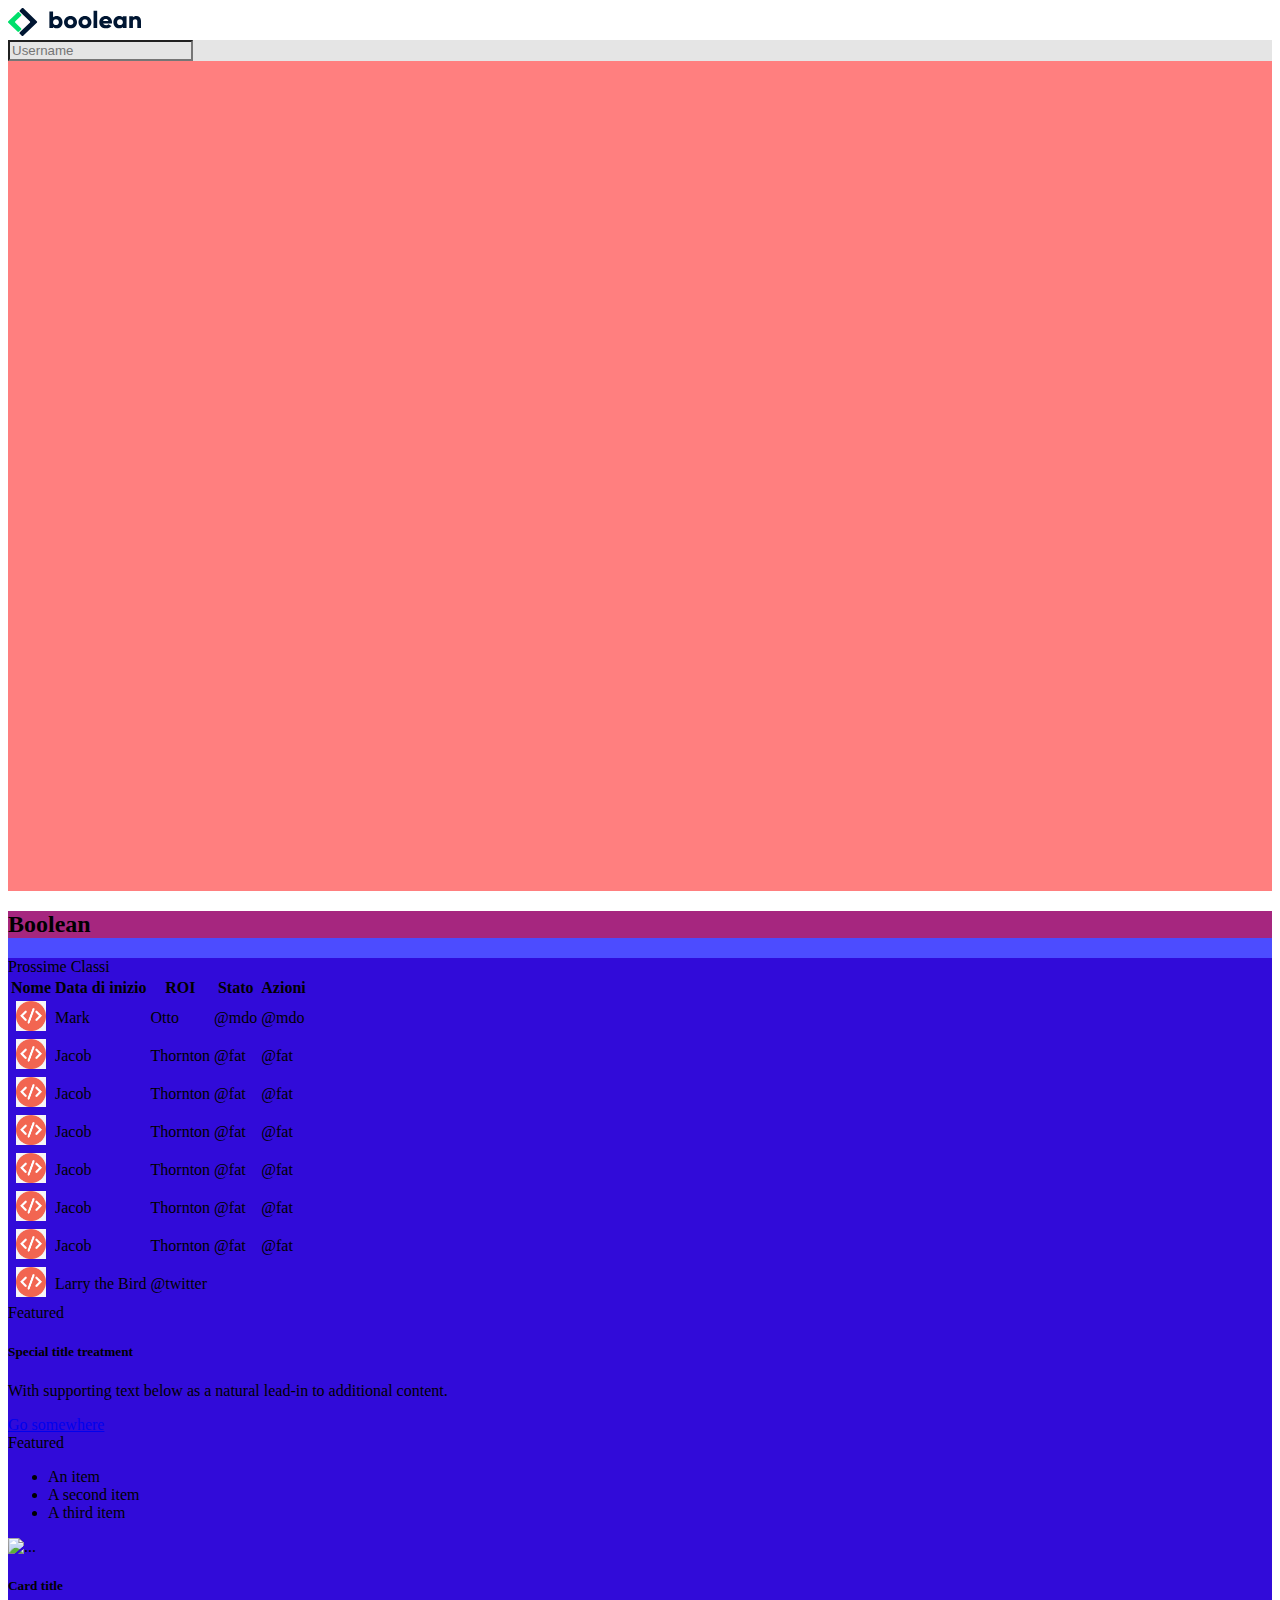
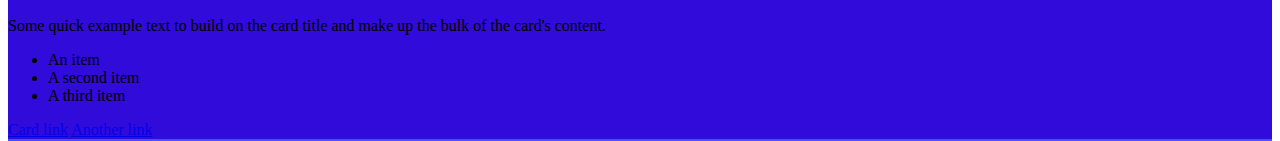
==== index.html @ da04d8c3 "fix card" ====
<!DOCTYPE html>
<html lang="it">

<head>
    <meta charset="UTF-8">
    <meta name="viewport" content="width=device-width, initial-scale=1.0">

    <!-- Bootstrap -->
    <link href="https://cdn.jsdelivr.net/npm/bootstrap@5.3.2/dist/css/bootstrap.min.css" rel="stylesheet"
        integrity="sha384-T3c6CoIi6uLrA9TneNEoa7RxnatzjcDSCmG1MXxSR1GAsXEV/Dwwykc2MPK8M2HN" crossorigin="anonymous">

    <!-- my Style  -->
    <link rel="stylesheet" href="css/style.css">

    <!-- fontAwesome link -->
    <link rel="stylesheet" href="https://cdnjs.cloudflare.com/ajax/libs/font-awesome/6.5.1/css/all.min.css"
        integrity="sha512-DTOQO9RWCH3ppGqcWaEA1BIZOC6xxalwEsw9c2QQeAIftl+Vegovlnee1c9QX4TctnWMn13TZye+giMm8e2LwA=="
        crossorigin="anonymous" referrerpolicy="no-referrer" />

    <title>Bootsrap Dashboard</title>
</head>

<body>
    <header>

        <!-- controllare il backgroung color della Search bar e il responsive -->
        <div class="container-fluid">
            <div class="row py-3 align-items-center justify-content-between  ">
                <div class="col-2">
                    <img src="img/logo.svg" alt="Logo Boolean">
                </div>
                <div class="col-8">
                    <div class="input-group  border rounded-2 my-bg-grey">
                        <span class="input-group-text border-0 my-bg-grey" id="basic-addon1"><i
                                class="fa-solid fa-magnifying-glass"></i></span>
                        <input type="text" class="form-control border-0 my-bg-grey" placeholder="Username"
                            aria-label="Username" aria-describedby="basic-addon1">

                    </div>
                </div>
                <div class="col-2 d-flex justify-content-end gap-4">
                    <i class="fa-solid fa-list-ul"></i>
                    <i class="fa-solid fa-circle-question"></i>
                    <i class="fa-solid fa-ellipsis-vertical"></i>
                    <i class="fa-solid fa-bell text-warning"></i>
                </div>
            </div>
        </div>

    </header>

    <main>
        <!-- Side-bar -->
        <div class="container-fluid ms-height-wh">
            <div class="row ms-height-100 ">
                <div class="col-auto ms-test d-flex flex-column justify-content-between ms-height-100  ">
                    <div class="row  ">
                        <div class="col-10">
                            <i class="fa-solid fa-house"></i>
                        </div>
                        <div class="col-10">
                            <i class="fa-solid fa-chart-simple"></i>

                        </div>

                        <div class="col-10">
                            <i class="fa-solid fa-signal"></i>

                        </div>
                    </div>
                    <div class="row align-items-end">

                        <div class="col-10">
                            <i class="fa-solid fa-gear"></i>
                        </div>

                    </div>
                </div>
                <!-- Fine Side bar -->

                <!-- inizio Main Blocco principale -->

                <!-- Parte superiore Blu -->

                <div class="col ms-test-2 ms-height-100 overflow-y-auto">
                    <div class="row ">
                        <div class="col-12 ms-test ">
                            <div class="row">
                                <div class="col-4">
                                    <h2>Boolean</h2>

                                </div>
                                <div class="col-4">

                                </div>
                                <div class="col-4">

                                </div>
                            </div>
                        </div>
                    </div>


                    <!--  -->
                    <div class="row ms-test">
                        <!-- col-12 cambio nei media query -->
                        <div class="col-12 col-md-8 ms-test-2 ">
                            <div class="row">
                                <div class="col-12">
                                    <div class="card">
                                        <div class="card-header p-3 text-uppercase fw-bold ">
                                            Prossime Classi
                                        </div>
                                        <div class="card-body p-3">
                                            <table class="table">
                                                <thead>
                                                    <tr>
                                                        <th scope="col">Nome</th>
                                                        <th scope="col">Data di inizio</th>
                                                        <th scope="col">ROI</th>
                                                        <th scope="col">Stato</th>
                                                        <th scope="col">Azioni</th>
                                                    </tr>
                                                </thead>
                                                <tbody>
                                                    <tr>
                                                        <th scope="row"><img class="my-img" src="img/class-avatar.jpg"
                                                                alt=""></th>
                                                        <td>Mark</td>
                                                        <td>Otto</td>
                                                        <td>@mdo</td>
                                                        <td>@mdo</td>
                                                    </tr>
                                                    <tr>
                                                        <th scope="row"><img class="my-img" src="img/class-avatar.jpg"
                                                                alt=""></th>
                                                        <td>Jacob</td>
                                                        <td>Thornton</td>
                                                        <td>@fat</td>
                                                        <td>@fat</td>
                                                    </tr>
                                                    <tr>
                                                        <th scope="row"><img class="my-img" src="img/class-avatar.jpg"
                                                                alt=""></th>
                                                        <td>Jacob</td>
                                                        <td>Thornton</td>
                                                        <td>@fat</td>
                                                        <td>@fat</td>
                                                    </tr>
                                                    <tr>
                                                        <th scope="row"><img class="my-img" src="img/class-avatar.jpg"
                                                                alt=""></th>
                                                        <td>Jacob</td>
                                                        <td>Thornton</td>
                                                        <td>@fat</td>
                                                        <td>@fat</td>
                                                    </tr>
                                                    <tr>
                                                        <th scope="row"><img class="my-img" src="img/class-avatar.jpg"
                                                                alt=""></th>
                                                        <td>Jacob</td>
                                                        <td>Thornton</td>
                                                        <td>@fat</td>
                                                        <td>@fat</td>
                                                    </tr>
                                                    <tr>
                                                        <th scope="row"><img class="my-img" src="img/class-avatar.jpg"
                                                                alt=""></th>
                                                        <td>Jacob</td>
                                                        <td>Thornton</td>
                                                        <td>@fat</td>
                                                        <td>@fat</td>
                                                    </tr>
                                                    <tr>
                                                        <th scope="row"><img class="my-img" src="img/class-avatar.jpg"
                                                                alt=""></th>
                                                        <td>Jacob</td>
                                                        <td>Thornton</td>
                                                        <td>@fat</td>
                                                        <td>@fat</td>
                                                    </tr>
                                                    <tr>
                                                        <th scope="row"><img class="my-img" src="img/class-avatar.jpg"
                                                                alt=""></th>
                                                        <td>Larry the Bird</td>
                                                        <td>@twitter</td>
                                                    </tr>
                                                </tbody>
                                            </table>
                                        </div>
                                    </div>

                                </div>

                            </div>

                            <div class="row">
                                <div class="col-12">
                                    <div class="card">
                                        <div class="card-header">
                                            Featured
                                        </div>
                                        <div class="card-body">
                                            <h5 class="card-title">Special title treatment</h5>
                                            <p class="card-text">With supporting text below as a natural lead-in to
                                                additional content.</p>
                                            <a href="#" class="btn btn-primary">Go somewhere</a>
                                        </div>
                                    </div>
                                </div>
                            </div>



                        </div>
                        <div class="col-12 col-md-4 ms-test-2">
                            <div class="row">
                                <div class="col-12">
                                    <div class="card">
                                        <div class="card-header">
                                            Featured
                                        </div>
                                        <ul class="list-group list-group-flush">
                                            <li class="list-group-item">An item</li>
                                            <li class="list-group-item">A second item</li>
                                            <li class="list-group-item">A third item</li>
                                        </ul>
                                    </div>
                                </div>
                            </div>
                            <div class="row">
                                <div class="col-12">
                                    <div class="card">
                                        <img src="..." class="card-img-top" alt="...">
                                        <div class="card-body">
                                            <h5 class="card-title">Card title</h5>
                                            <p class="card-text">Some quick example text to build on the card title and
                                                make up the bulk of the card's content.</p>
                                        </div>
                                        <ul class="list-group list-group-flush">
                                            <li class="list-group-item">An item</li>
                                            <li class="list-group-item">A second item</li>
                                            <li class="list-group-item">A third item</li>
                                        </ul>
                                        <div class="card-body">
                                            <a href="#" class="card-link">Card link</a>
                                            <a href="#" class="card-link">Another link</a>
                                        </div>
                                    </div>
                                </div>
                            </div>
                        </div>


                    </div>

                </div>
            </div>
        </div>
    </main>









    <link href="https://cdn.jsdelivr.net/npm/bootstrap@5.3.2/dist/css/bootstrap.min.css" rel="stylesheet"
        integrity="sha384-T3c6CoIi6uLrA9TneNEoa7RxnatzjcDSCmG1MXxSR1GAsXEV/Dwwykc2MPK8M2HN" crossorigin="anonymous">
</body>

</html>
---- css/style.css ----
.my-bg-grey{
    background-color: #E5E5E5;
}

.ms-test{
    background-color: rgba(255, 0, 0, 0.5);
}

.ms-test-2{
    background-color: rgba(0, 0, 255, 0.7);
}

.ms-height{
    height: 100px;
}

.ms-width{
    width: 188px;
}

.ms-height-wh{
    height:calc(100vh - 70px ) ;
}

.ms-height-100{
    height: 100%;
}

.my-img{
    width: 30px;
}
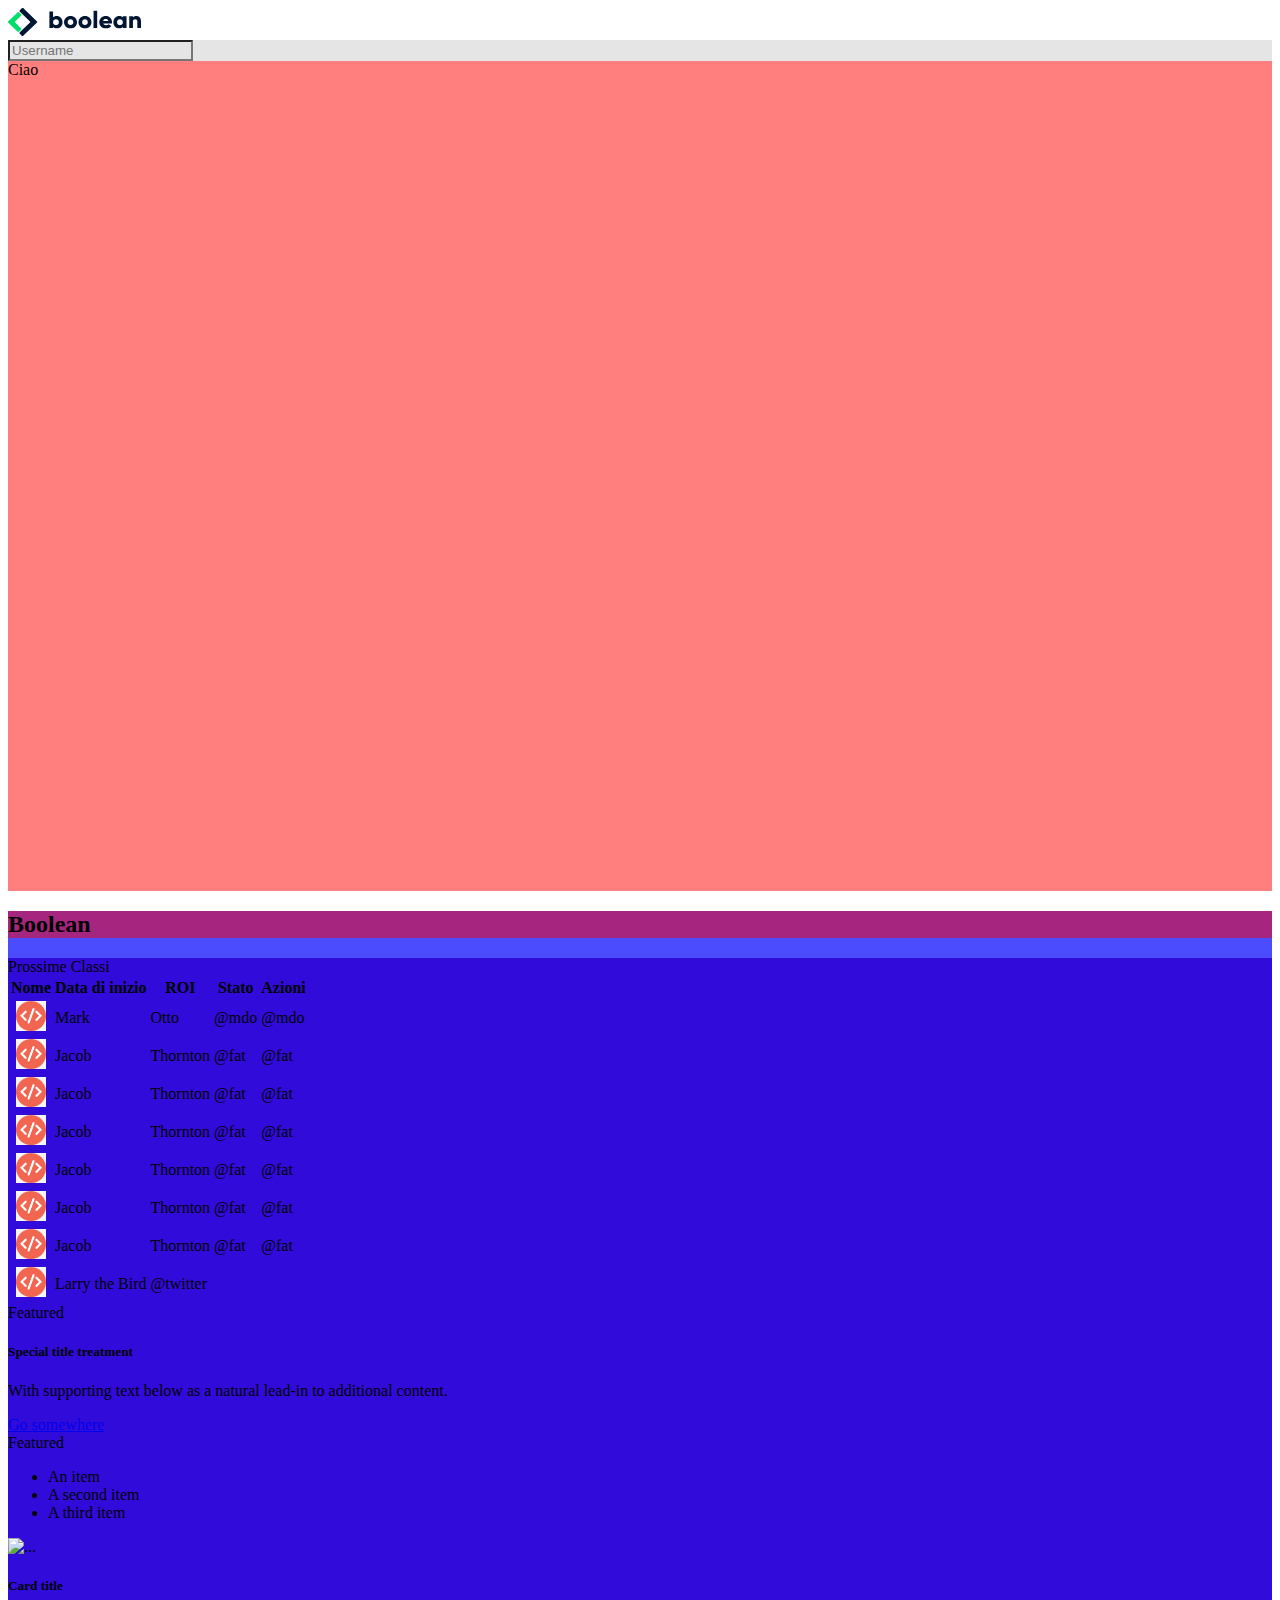
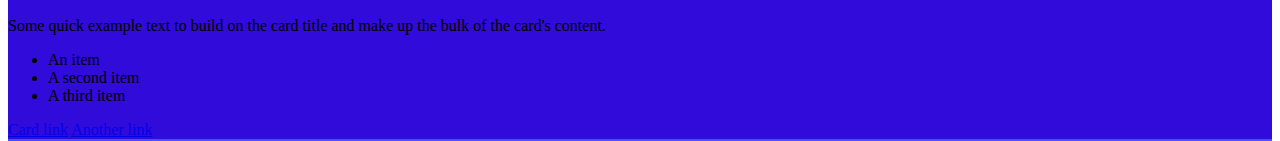
==== commit 4d3c2832: "nuova prova" ====
--- a/index.html
+++ b/index.html
@@ -55,22 +55,23 @@
             <div class="row ms-height-100 ">
                 <div class="col-auto ms-test d-flex flex-column justify-content-between ms-height-100  ">
                     <div class="row  ">
-                        <div class="col-10">
+                        <div class="col-12">
                             <i class="fa-solid fa-house"></i>
-                        </div>
-                        <div class="col-10">
+                            <span>Ciao</span>
+                        </div>
+                        <div class="col-12">
                             <i class="fa-solid fa-chart-simple"></i>
 
                         </div>
 
-                        <div class="col-10">
+                        <div class="col-12">
                             <i class="fa-solid fa-signal"></i>
 
                         </div>
                     </div>
                     <div class="row align-items-end">
 
-                        <div class="col-10">
+                        <div class="col-12">
                             <i class="fa-solid fa-gear"></i>
                         </div>
 
@@ -111,7 +112,7 @@
                                         <div class="card-header p-3 text-uppercase fw-bold ">
                                             Prossime Classi
                                         </div>
-                                        <div class="card-body p-3">
+                                        <div class="card-body p-3 overflow-x-auto ">
                                             <table class="table">
                                                 <thead>
                                                     <tr>
--- a/css/style.css
+++ b/css/style.css
@@ -28,4 +28,17 @@
 
 .my-img{
     width: 30px;
+}
+
+/* Restyling */
+
+.side-bar{
+    width: 250px;
+}
+.main-content{
+    width: calc(100vw - 250px);
+}
+
+@media  screen and(min-width:992px) {
+    
 }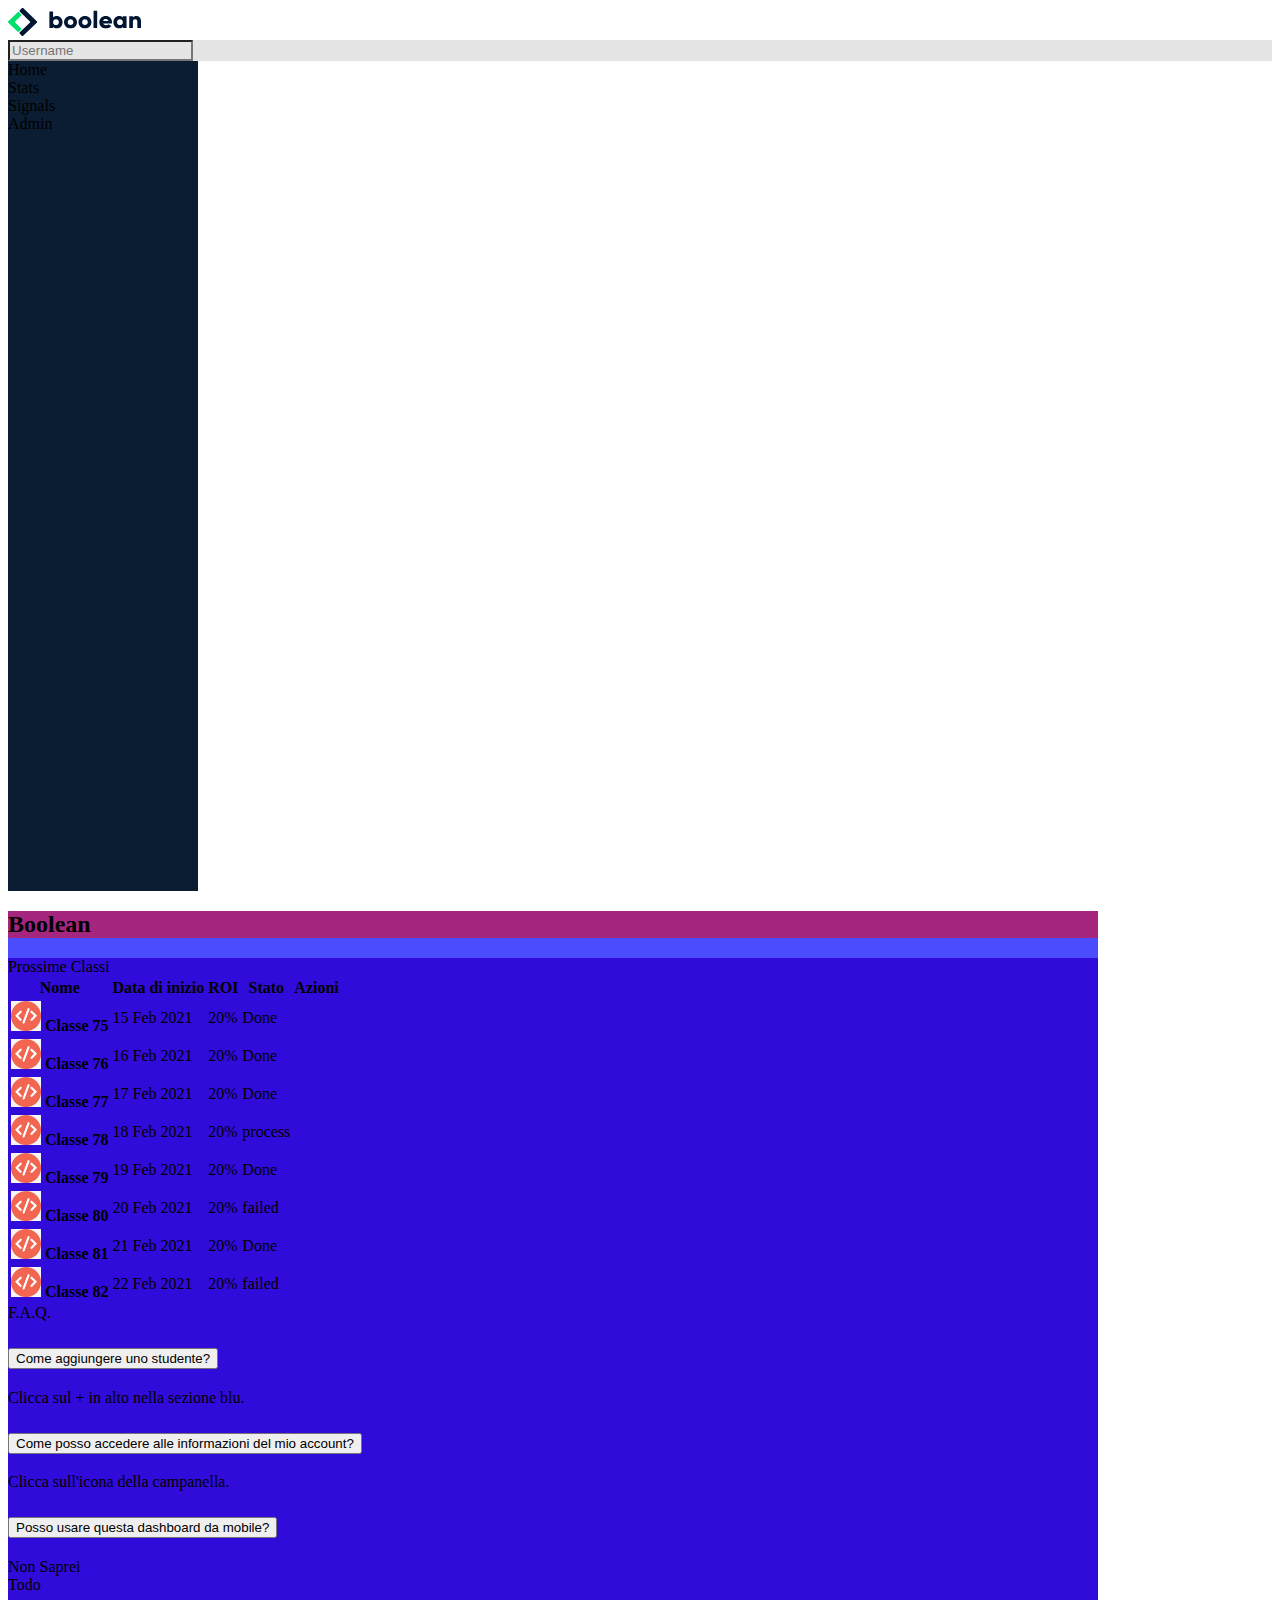
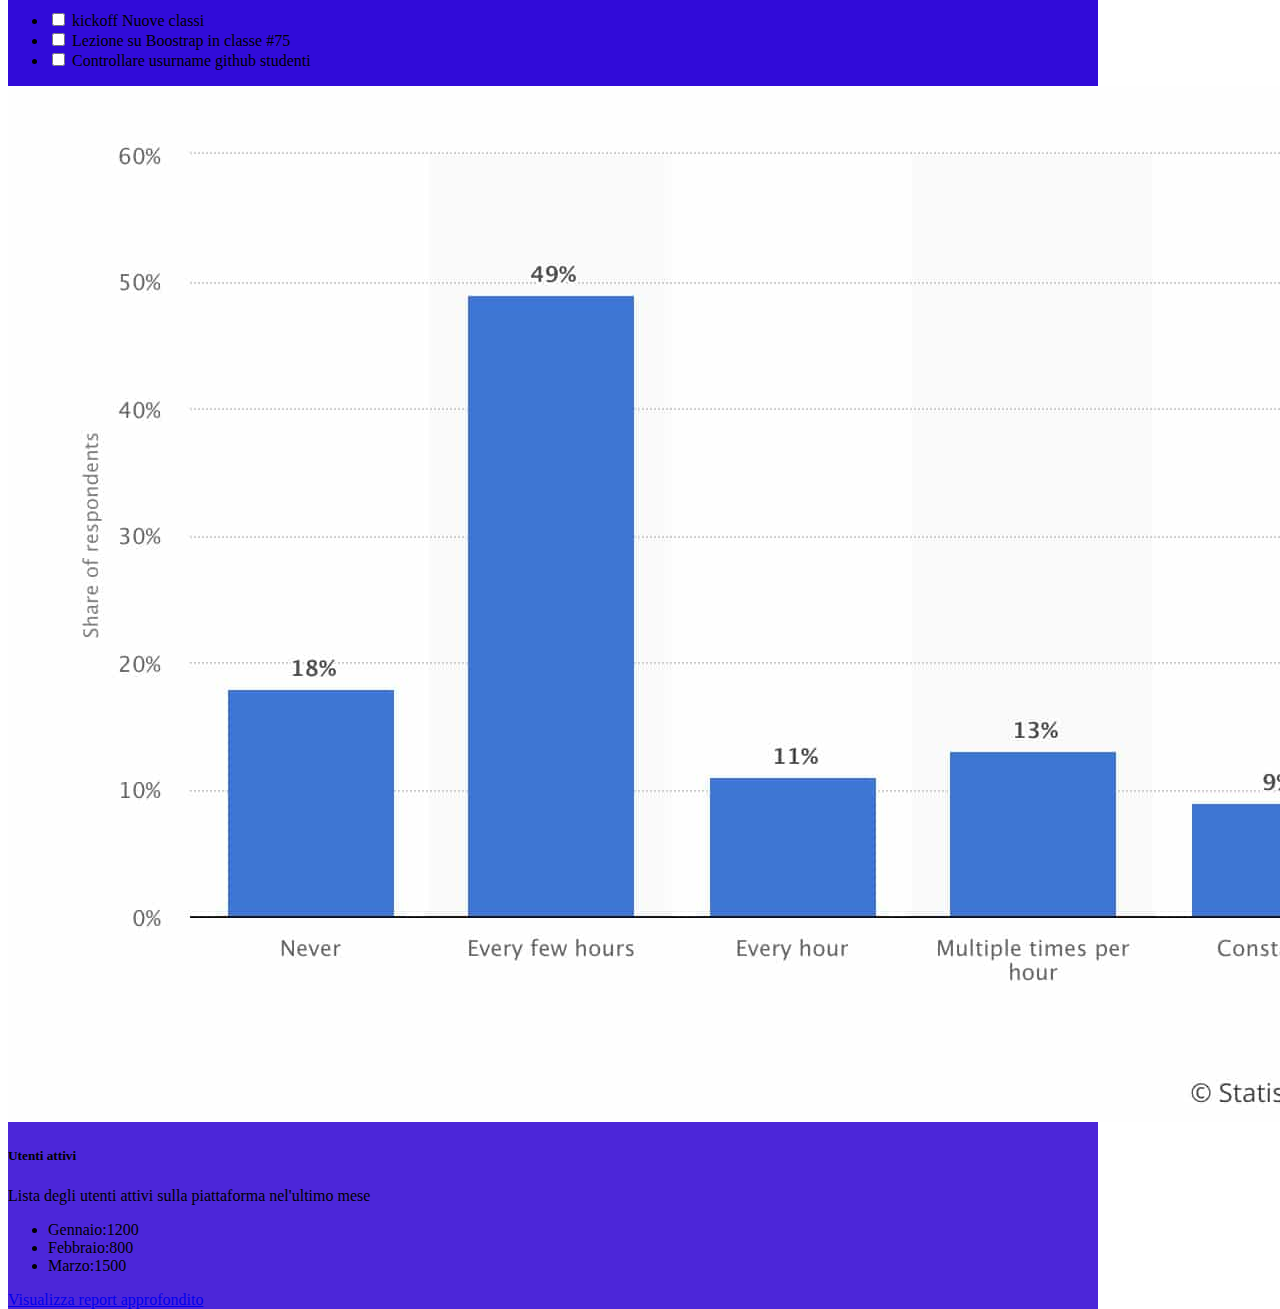
==== commit daf4cb0f: "Castomizzazione card completata" ====
--- a/index.html
+++ b/index.html
@@ -17,7 +17,7 @@
         integrity="sha512-DTOQO9RWCH3ppGqcWaEA1BIZOC6xxalwEsw9c2QQeAIftl+Vegovlnee1c9QX4TctnWMn13TZye+giMm8e2LwA=="
         crossorigin="anonymous" referrerpolicy="no-referrer" />
 
-    <title>Bootsrap Dashboard</title>
+    <title>Tryout</title>
 </head>
 
 <body>
@@ -51,21 +51,24 @@
 
     <main>
         <!-- Side-bar -->
-        <div class="container-fluid ms-height-wh">
-            <div class="row ms-height-100 ">
-                <div class="col-auto ms-test d-flex flex-column justify-content-between ms-height-100  ">
+        <div class="container-fluid m-0 p-0  ms-height-wh">
+            <div class="d-flex  ms-height-100 ">
+                <div
+                    class="side-bar my-side-color d-flex flex-column justify-content-between ms-height-100 p-4 text-white  ">
                     <div class="row  ">
-                        <div class="col-12">
+                        <div class="col-12 py-2">
                             <i class="fa-solid fa-house"></i>
-                            <span>Ciao</span>
-                        </div>
-                        <div class="col-12">
+                            <span>Home</span>
+                        </div>
+                        <div class="col-12 py-2">
                             <i class="fa-solid fa-chart-simple"></i>
-
-                        </div>
-
-                        <div class="col-12">
+                            <span>Stats</span>
+
+                        </div>
+
+                        <div class="col-12 py-2">
                             <i class="fa-solid fa-signal"></i>
+                            <span>Signals</span>
 
                         </div>
                     </div>
@@ -73,6 +76,8 @@
 
                         <div class="col-12">
                             <i class="fa-solid fa-gear"></i>
+                            <span>Admin</span>
+
                         </div>
 
                     </div>
@@ -83,175 +88,252 @@
 
                 <!-- Parte superiore Blu -->
 
-                <div class="col ms-test-2 ms-height-100 overflow-y-auto">
-                    <div class="row ">
-                        <div class="col-12 ms-test ">
-                            <div class="row">
-                                <div class="col-4">
-                                    <h2>Boolean</h2>
-
-                                </div>
-                                <div class="col-4">
-
-                                </div>
-                                <div class="col-4">
-
+                <div class="main-content  ms-test-2 ms-height-100 overflow-y-auto">
+                    <div class="container-fluid">
+                        <div class="row text-white ">
+                            <div class="col-12 ms-test ">
+                                <div class="row">
+                                    <div class="col-4">
+                                        <h2>Boolean</h2>
+
+                                    </div>
+                                    <div class="col-4">
+
+                                    </div>
+                                    <div class="col-4">
+
+                                    </div>
                                 </div>
                             </div>
                         </div>
-                    </div>
-
-
-                    <!--  -->
-                    <div class="row ms-test">
-                        <!-- col-12 cambio nei media query -->
-                        <div class="col-12 col-md-8 ms-test-2 ">
-                            <div class="row">
-                                <div class="col-12">
-                                    <div class="card">
-                                        <div class="card-header p-3 text-uppercase fw-bold ">
-                                            Prossime Classi
+
+
+                        <!--  -->
+                        <div class="row ms-test">
+                            <!-- col-12 cambio nei media query -->
+                            <div class="col-12 col-md-8 ms-test-2 ">
+                                <div class="row">
+                                    <div class="col-12">
+                                        <div class="card">
+                                            <div class="card-header p-3 text-uppercase fw-bold fs-4 ">
+                                                Prossime Classi
+                                            </div>
+                                            <div class="card-body p-3 overflow-x-auto ">
+                                                <table class="table">
+                                                    <thead>
+                                                        <tr>
+                                                            <th scope="col">Nome</th>
+                                                            <th scope="col">Data di inizio</th>
+                                                            <th scope="col">ROI</th>
+                                                            <th scope="col">Stato</th>
+                                                            <th scope="col">Azioni</th>
+                                                        </tr>
+                                                    </thead>
+                                                    <tbody>
+                                                        <tr>
+                                                            <th scope="row"><img class="my-img"
+                                                                    src="img/class-avatar.jpg" alt=""> <span class="fw-normal">Classe
+                                                                    75</span>
+                                                            </th>
+                                                            <td>15 Feb 2021</td>
+                                                            <td>20%</td>
+                                                            <td><span
+                                                                    class="badge rounded-pill text-bg-success">Done</span>
+                                                            </td>
+                                                            <td></td>
+                                                        </tr>
+                                                        <tr>
+                                                            <th scope="row"><img class="my-img"
+                                                                    src="img/class-avatar.jpg" alt=""> 
+                                                                <span class="fw-normal">Classe 76</span>
+                                                            </th>
+                                                            <td>16 Feb 2021</td>
+                                                            <td>20%</td>
+                                                            <td><span
+                                                                    class="badge rounded-pill text-bg-success">Done</span>
+                                                            </td>
+                                                            <td></td>
+                                                        </tr>
+                                                        <tr>
+                                                            <th scope="row"><img class="my-img"
+                                                                    src="img/class-avatar.jpg" alt=""> <span class="fw-normal">Classe
+                                                                    77</span>
+                                                            </th>
+                                                            <td>17 Feb 2021</td>
+                                                            <td>20%</td>
+                                                            <td><span
+                                                                class="badge rounded-pill text-bg-success">Done</span>
+                                                            </td>
+                                                            <td></td>
+                                                        </tr>
+                                                        <tr>
+                                                            <th scope="row"><img class="my-img"
+                                                                    src="img/class-avatar.jpg" alt=""> <span class="fw-normal">Classe 78</span>
+                                                                </th>
+                                                                <td>18 Feb 2021</td>
+                                                                <td>20%</td>
+                                                                <td><span
+                                                                    class="badge rounded-pill text-bg-warning text-white">process</span>
+                                                                </td>
+                                                                <td></td>
+                                                        </tr>
+                                                        <tr>
+                                                            <th scope="row"><img class="my-img"
+                                                                    src="img/class-avatar.jpg" alt=""> <span class="fw-normal">Classe 79</span>
+                                                                </th>
+                                                                <td>19 Feb 2021</td>
+                                                                <td>20%</td>
+                                                                <td><span
+                                                                    class="badge rounded-pill text-bg-success">Done</span>
+                                                                </td>
+                                                                <td></td>
+                                                        </tr>
+                                                        <tr>
+                                                            <th scope="row"><img class="my-img"
+                                                                    src="img/class-avatar.jpg" alt=""> <span class="fw-normal">Classe 80</span>
+                                                                </th>
+                                                                <td>20 Feb 2021</td>
+                                                                <td>20%</td>
+                                                                <td><span
+                                                                    class="badge rounded-pill text-bg-danger">failed</span>
+                                                                </td>
+                                                                <td></td>
+                                                        </tr>
+                                                        <tr>
+                                                            <th scope="row"><img class="my-img"
+                                                                    src="img/class-avatar.jpg" alt=""> <span class="fw-normal">Classe 81</span>
+                                                                </th>
+                                                                <td>21 Feb 2021</td>
+                                                                <td>20%</td>
+                                                                <td><span
+                                                                    class="badge rounded-pill text-bg-success">Done</span>
+                                                                </td>
+                                                                <td></td>
+                                                        </tr>
+                                                        <tr>
+                                                            <th scope="row"><img class="my-img"
+                                                                    src="img/class-avatar.jpg" alt=""> <span class="fw-normal">Classe 82</span>
+                                                                </th>
+                                                                <td>22 Feb 2021</td>
+                                                                <td>20%</td>
+                                                                <td><span
+                                                                    class="badge rounded-pill text-bg-danger">failed</span>
+                                                                </td>
+                                                                <td></td>
+                                                        </tr>
+                                                    </tbody>
+                                                </table>
+                                            </div>
                                         </div>
-                                        <div class="card-body p-3 overflow-x-auto ">
-                                            <table class="table">
-                                                <thead>
-                                                    <tr>
-                                                        <th scope="col">Nome</th>
-                                                        <th scope="col">Data di inizio</th>
-                                                        <th scope="col">ROI</th>
-                                                        <th scope="col">Stato</th>
-                                                        <th scope="col">Azioni</th>
-                                                    </tr>
-                                                </thead>
-                                                <tbody>
-                                                    <tr>
-                                                        <th scope="row"><img class="my-img" src="img/class-avatar.jpg"
-                                                                alt=""></th>
-                                                        <td>Mark</td>
-                                                        <td>Otto</td>
-                                                        <td>@mdo</td>
-                                                        <td>@mdo</td>
-                                                    </tr>
-                                                    <tr>
-                                                        <th scope="row"><img class="my-img" src="img/class-avatar.jpg"
-                                                                alt=""></th>
-                                                        <td>Jacob</td>
-                                                        <td>Thornton</td>
-                                                        <td>@fat</td>
-                                                        <td>@fat</td>
-                                                    </tr>
-                                                    <tr>
-                                                        <th scope="row"><img class="my-img" src="img/class-avatar.jpg"
-                                                                alt=""></th>
-                                                        <td>Jacob</td>
-                                                        <td>Thornton</td>
-                                                        <td>@fat</td>
-                                                        <td>@fat</td>
-                                                    </tr>
-                                                    <tr>
-                                                        <th scope="row"><img class="my-img" src="img/class-avatar.jpg"
-                                                                alt=""></th>
-                                                        <td>Jacob</td>
-                                                        <td>Thornton</td>
-                                                        <td>@fat</td>
-                                                        <td>@fat</td>
-                                                    </tr>
-                                                    <tr>
-                                                        <th scope="row"><img class="my-img" src="img/class-avatar.jpg"
-                                                                alt=""></th>
-                                                        <td>Jacob</td>
-                                                        <td>Thornton</td>
-                                                        <td>@fat</td>
-                                                        <td>@fat</td>
-                                                    </tr>
-                                                    <tr>
-                                                        <th scope="row"><img class="my-img" src="img/class-avatar.jpg"
-                                                                alt=""></th>
-                                                        <td>Jacob</td>
-                                                        <td>Thornton</td>
-                                                        <td>@fat</td>
-                                                        <td>@fat</td>
-                                                    </tr>
-                                                    <tr>
-                                                        <th scope="row"><img class="my-img" src="img/class-avatar.jpg"
-                                                                alt=""></th>
-                                                        <td>Jacob</td>
-                                                        <td>Thornton</td>
-                                                        <td>@fat</td>
-                                                        <td>@fat</td>
-                                                    </tr>
-                                                    <tr>
-                                                        <th scope="row"><img class="my-img" src="img/class-avatar.jpg"
-                                                                alt=""></th>
-                                                        <td>Larry the Bird</td>
-                                                        <td>@twitter</td>
-                                                    </tr>
-                                                </tbody>
-                                            </table>
+
+                                    </div>
+
+                                </div>
+
+                                <div class="row">
+                                    <div class="col-12">
+                                        <div class="card">
+                                            <div class="card-header p-3 text-uppercase fw-bold fs-4 ">
+                                                F.A.Q.
+                                            </div>
+                                            <div class="accordion accordion-flush" id="accordionFlushExample">
+                                                <div class="accordion-item">
+                                                  <h2 class="accordion-header">
+                                                    <button class="accordion-button collapsed" type="button" data-bs-toggle="collapse" data-bs-target="#flush-collapseOne" aria-expanded="false" aria-controls="flush-collapseOne">
+                                                      Come aggiungere uno studente?
+                                                    </button>
+                                                  </h2>
+                                                  <div id="flush-collapseOne" class="accordion-collapse collapse" data-bs-parent="#accordionFlushExample">
+                                                    <div class="accordion-body">Clicca sul + in alto nella sezione blu.
+                                                    </div>
+                                                  </div>
+                                                </div>
+                                                <div class="accordion-item">
+                                                  <h2 class="accordion-header">
+                                                    <button class="accordion-button collapsed" type="button" data-bs-toggle="collapse" data-bs-target="#flush-collapseTwo" aria-expanded="false" aria-controls="flush-collapseTwo">
+                                                      Come posso accedere alle informazioni del mio account?
+                                                    </button>
+                                                  </h2>
+                                                  <div id="flush-collapseTwo" class="accordion-collapse collapse" data-bs-parent="#accordionFlushExample">
+                                                    <div class="accordion-body">Clicca sull'icona della campanella.</div>
+                                                  </div>
+                                                </div>
+                                                <div class="accordion-item">
+                                                  <h2 class="accordion-header">
+                                                    <button class="accordion-button collapsed" type="button" data-bs-toggle="collapse" data-bs-target="#flush-collapseThree" aria-expanded="false" aria-controls="flush-collapseThree">
+                                                      Posso usare questa dashboard da mobile?
+                                                    </button>
+                                                  </h2>
+                                                  <div id="flush-collapseThree" class="accordion-collapse collapse" data-bs-parent="#accordionFlushExample">
+                                                    <div class="accordion-body">Non Saprei</div>
+                                                  </div>
+                                                </div>
+                                              </div>
                                         </div>
                                     </div>
-
-                                </div>
+                                </div>
+
+
 
                             </div>
-
-                            <div class="row">
-                                <div class="col-12">
-                                    <div class="card">
-                                        <div class="card-header">
-                                            Featured
+                            <div class="col-12 col-md-4 ms-test-2">
+                                <div class="row">
+                                    <div class="col-12">
+                                        <div class="card">
+                                            <div class="card-header  p-3 text-uppercase fw-bold fs-4 ">
+                                                Todo
+                                            </div>
+                                            <ul class="list-group  p-3 ">
+                                                <li class="list-group-item"><div class="form-check">
+                                                    <input class="form-check-input" type="checkbox" value="" id="flexCheckDefault">
+                                                    <label class="form-check-label" for="flexCheckDefault">
+                                                      kickoff Nuove classi
+                                                    </label>
+                                                  </div>
+                                                </li>
+                                                <li class="list-group-item"><div class="form-check">
+                                                    <input class="form-check-input" type="checkbox" value="" id="flexCheckDefault">
+                                                    <label class="form-check-label" for="flexCheckDefault">
+                                                      Lezione su Boostrap in classe #75
+                                                    </label>
+                                                  </div>
+                                                </li>
+                                                <li class="list-group-item"><div class="form-check">
+                                                    <input class="form-check-input" type="checkbox" value="" id="flexCheckDefault">
+                                                    <label class="form-check-label" for="flexCheckDefault">
+                                                      Controllare usurname github studenti
+                                                    </label>
+                                                  </div>
+                                                </li>
+                                            </ul>
                                         </div>
-                                        <div class="card-body">
-                                            <h5 class="card-title">Special title treatment</h5>
-                                            <p class="card-text">With supporting text below as a natural lead-in to
-                                                additional content.</p>
-                                            <a href="#" class="btn btn-primary">Go somewhere</a>
+                                    </div>
+                                </div>
+                                <div class="row">
+                                    <div class="col-12">
+                                        <div class="card">
+                                            <img src="img/stats.jpeg" class="card-img-top" alt="...">
+                                            <div class="card-body">
+                                                <h5 class="card-title">Utenti attivi</h5>
+                                                <p class="card-text">Lista degli utenti attivi sulla piattaforma nel'ultimo mese
+                                                   </p>
+                                            </div>
+                                            <ul class="list-group list-group-flush">
+                                                <li class="list-group-item">Gennaio:1200</li>
+                                                <li class="list-group-item">Febbraio:800</li>
+                                                <li class="list-group-item">Marzo:1500</li>
+                                            </ul>
+                                            <div class="card-body">
+                                                <a href="#" class="card-link">Visualizza report approfondito</a>
+                                                
+                                            </div>
                                         </div>
                                     </div>
                                 </div>
                             </div>
 
 
-
-                        </div>
-                        <div class="col-12 col-md-4 ms-test-2">
-                            <div class="row">
-                                <div class="col-12">
-                                    <div class="card">
-                                        <div class="card-header">
-                                            Featured
-                                        </div>
-                                        <ul class="list-group list-group-flush">
-                                            <li class="list-group-item">An item</li>
-                                            <li class="list-group-item">A second item</li>
-                                            <li class="list-group-item">A third item</li>
-                                        </ul>
-                                    </div>
-                                </div>
-                            </div>
-                            <div class="row">
-                                <div class="col-12">
-                                    <div class="card">
-                                        <img src="..." class="card-img-top" alt="...">
-                                        <div class="card-body">
-                                            <h5 class="card-title">Card title</h5>
-                                            <p class="card-text">Some quick example text to build on the card title and
-                                                make up the bulk of the card's content.</p>
-                                        </div>
-                                        <ul class="list-group list-group-flush">
-                                            <li class="list-group-item">An item</li>
-                                            <li class="list-group-item">A second item</li>
-                                            <li class="list-group-item">A third item</li>
-                                        </ul>
-                                        <div class="card-body">
-                                            <a href="#" class="card-link">Card link</a>
-                                            <a href="#" class="card-link">Another link</a>
-                                        </div>
-                                    </div>
-                                </div>
-                            </div>
-                        </div>
-
+                        </div>
 
                     </div>
 
@@ -266,10 +348,9 @@
 
 
 
-
-
-    <link href="https://cdn.jsdelivr.net/npm/bootstrap@5.3.2/dist/css/bootstrap.min.css" rel="stylesheet"
-        integrity="sha384-T3c6CoIi6uLrA9TneNEoa7RxnatzjcDSCmG1MXxSR1GAsXEV/Dwwykc2MPK8M2HN" crossorigin="anonymous">
+    <script src="https://cdn.jsdelivr.net/npm/bootstrap@5.3.2/dist/js/bootstrap.bundle.min.js" integrity="sha384-C6RzsynM9kWDrMNeT87bh95OGNyZPhcTNXj1NW7RuBCsyN/o0jlpcV8Qyq46cDfL" crossorigin="anonymous"></script>
+
+    
 </body>
 
 </html>--- a/css/style.css
+++ b/css/style.css
@@ -1,5 +1,9 @@
 .my-bg-grey{
     background-color: #E5E5E5;
+}
+
+.my-side-color{
+    background-color: #0B1D32;
 }
 
 .ms-test{
@@ -33,10 +37,10 @@
 /* Restyling */
 
 .side-bar{
-    width: 250px;
+    width: 190px;
 }
 .main-content{
-    width: calc(100vw - 250px);
+    width: calc(100vw - 190px);
 }
 
 @media  screen and(min-width:992px) {
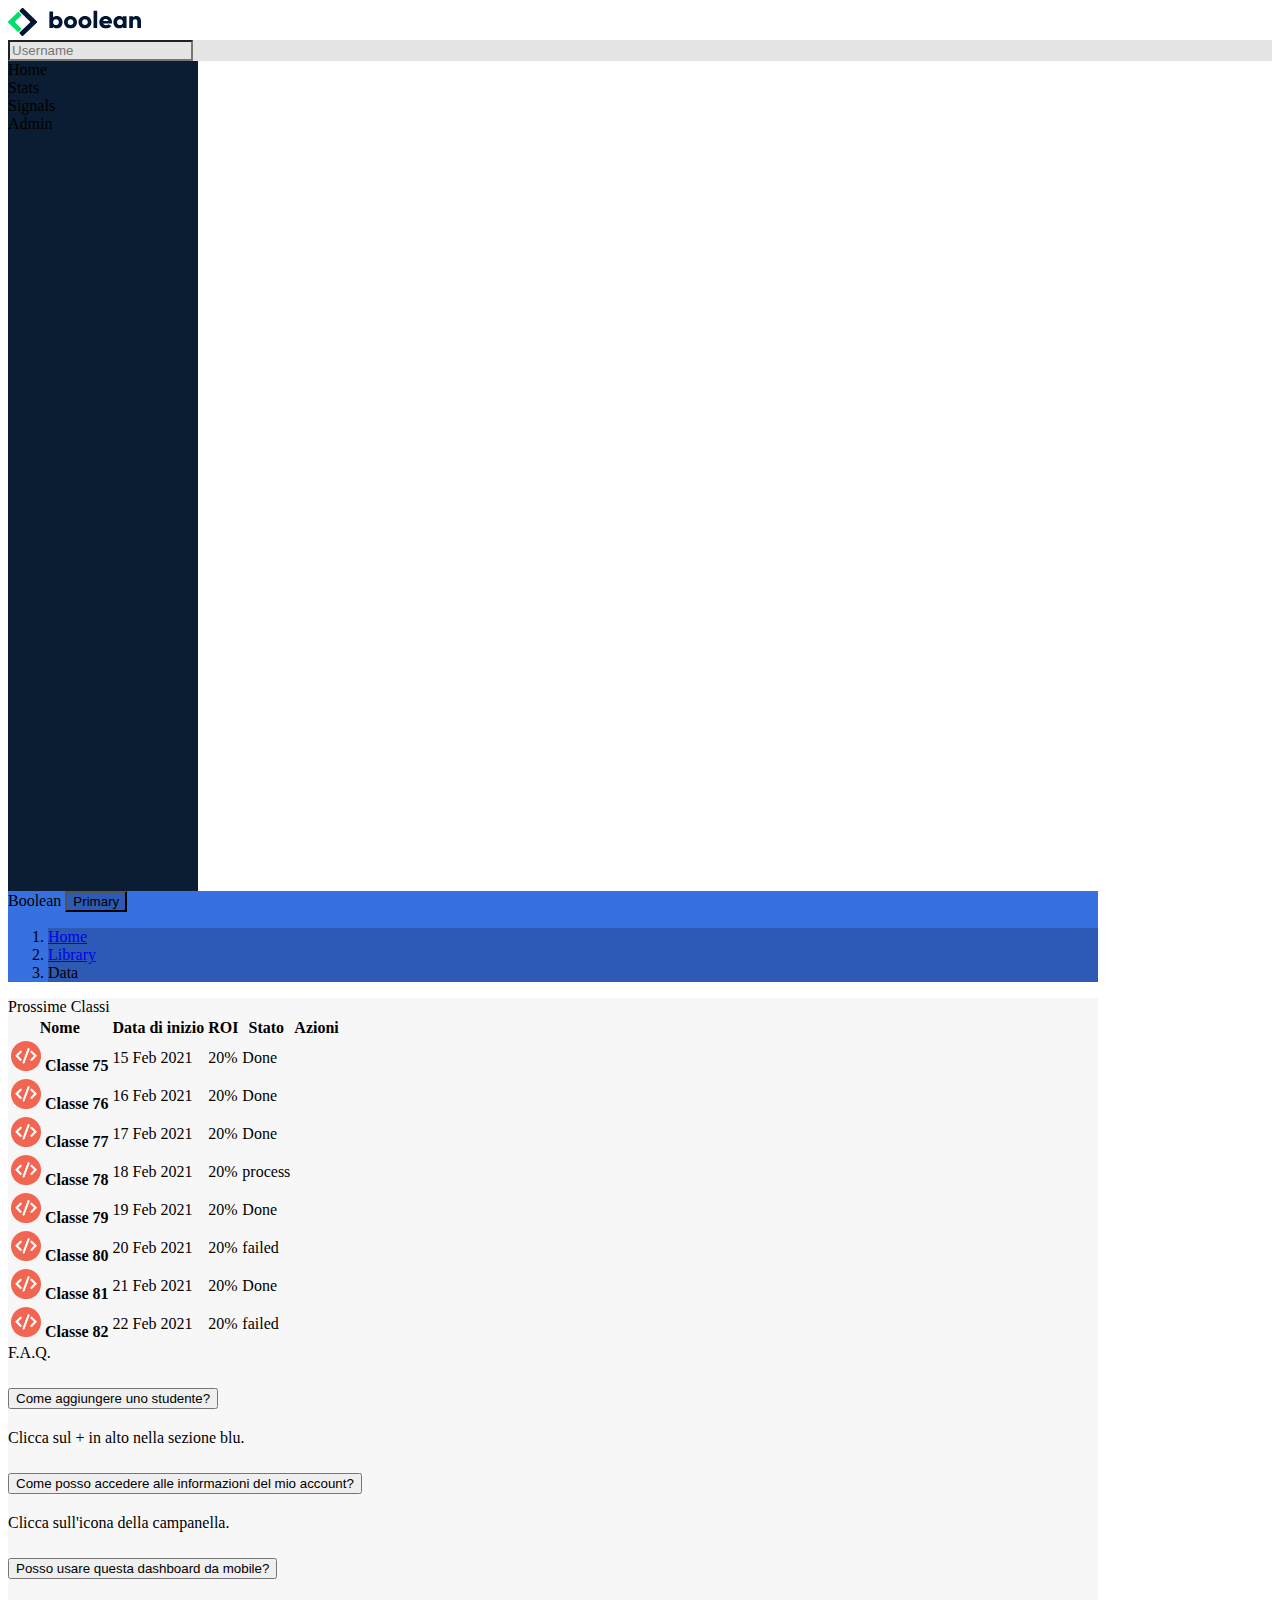
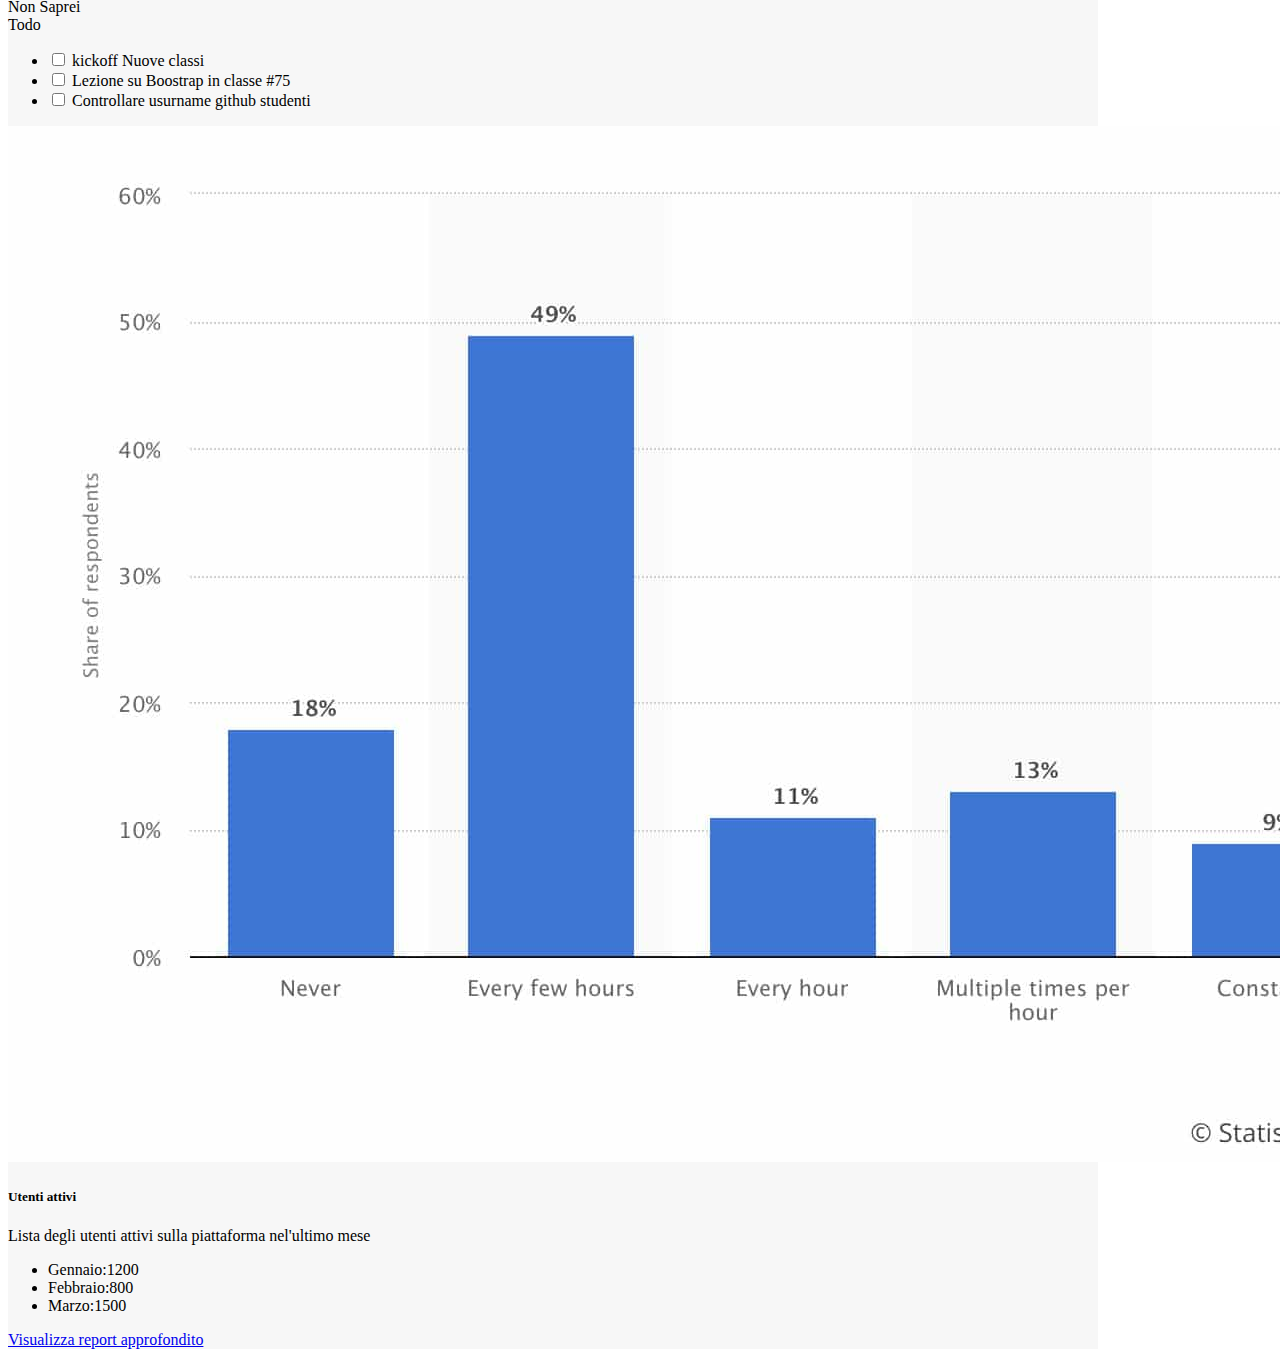
==== commit 8c875ff6: "Stilizzazione del banner" ====
--- a/index.html
+++ b/index.html
@@ -17,7 +17,7 @@
         integrity="sha512-DTOQO9RWCH3ppGqcWaEA1BIZOC6xxalwEsw9c2QQeAIftl+Vegovlnee1c9QX4TctnWMn13TZye+giMm8e2LwA=="
         crossorigin="anonymous" referrerpolicy="no-referrer" />
 
-    <title>Tryout</title>
+    <title>Boolean dashbord</title>
 </head>
 
 <body>
@@ -88,32 +88,39 @@
 
                 <!-- Parte superiore Blu -->
 
-                <div class="main-content  ms-test-2 ms-height-100 overflow-y-auto">
+                <div class="main-content ms-height-100 overflow-y-auto">
                     <div class="container-fluid">
-                        <div class="row text-white ">
-                            <div class="col-12 ms-test ">
+                        <div class="row text-white my-side-color-2">
+                            <div class="col-12  ">
+                                <div class="row text-white">
+                                    <div class="col-4">
+                                        <span class="fs-2 ">Boolean</span> <button type="button" class="btn btn-primary rounded-pill btn-back-ground">Primary</button>
+                                        <nav aria-label="breadcrumb">
+                                            <ol class="breadcrumb text-white">
+                                              <li class="breadcrumb-item rounded-pill btn-back-ground "><a href="#">Home</a></li>
+                                              <li class="breadcrumb-item rounded-pill btn-back-ground"><a href="#">Library</a></li>
+                                              <li class="breadcrumb-item rounded-pill btn-back-ground" aria-current="page">Data</li>
+                                            </ol>
+                                          </nav>
+
+                                    </div>
+                                    <div class="col-4">
+
+                                    </div>
+                                    <div class="col-4">
+
+                                    </div>
+                                </div>
+                            </div>
+                        </div>
+
+
+                        <!--  -->
+                        <div class="row my-side-color-3">
+                            <!-- col-12 cambio nei media query -->
+                            <div class="col-12 col-md-8 ">
                                 <div class="row">
-                                    <div class="col-4">
-                                        <h2>Boolean</h2>
-
-                                    </div>
-                                    <div class="col-4">
-
-                                    </div>
-                                    <div class="col-4">
-
-                                    </div>
-                                </div>
-                            </div>
-                        </div>
-
-
-                        <!--  -->
-                        <div class="row ms-test">
-                            <!-- col-12 cambio nei media query -->
-                            <div class="col-12 col-md-8 ms-test-2 ">
-                                <div class="row">
-                                    <div class="col-12">
+                                    <div class="col-12 py-2 ">
                                         <div class="card">
                                             <div class="card-header p-3 text-uppercase fw-bold fs-4 ">
                                                 Prossime Classi
@@ -231,7 +238,7 @@
                                 </div>
 
                                 <div class="row">
-                                    <div class="col-12">
+                                    <div class="col-12 py-2">
                                         <div class="card">
                                             <div class="card-header p-3 text-uppercase fw-bold fs-4 ">
                                                 F.A.Q.
@@ -276,9 +283,9 @@
 
 
                             </div>
-                            <div class="col-12 col-md-4 ms-test-2">
+                            <div class="col-12 col-md-4">
                                 <div class="row">
-                                    <div class="col-12">
+                                    <div class="col-12 py-2 ">
                                         <div class="card">
                                             <div class="card-header  p-3 text-uppercase fw-bold fs-4 ">
                                                 Todo
@@ -310,7 +317,7 @@
                                     </div>
                                 </div>
                                 <div class="row">
-                                    <div class="col-12">
+                                    <div class="col-12 py-2 ">
                                         <div class="card">
                                             <img src="img/stats.jpeg" class="card-img-top" alt="...">
                                             <div class="card-body">
--- a/css/style.css
+++ b/css/style.css
@@ -6,6 +6,18 @@
     background-color: #0B1D32;
 }
 
+.my-side-color-2{
+    background-color: #3770E0;
+}
+
+.my-side-color-3{
+    background-color: #F7F7F7;
+}
+
+
+.btn-back-ground{
+    background-color: #2C5AB4;
+}
 .ms-test{
     background-color: rgba(255, 0, 0, 0.5);
 }
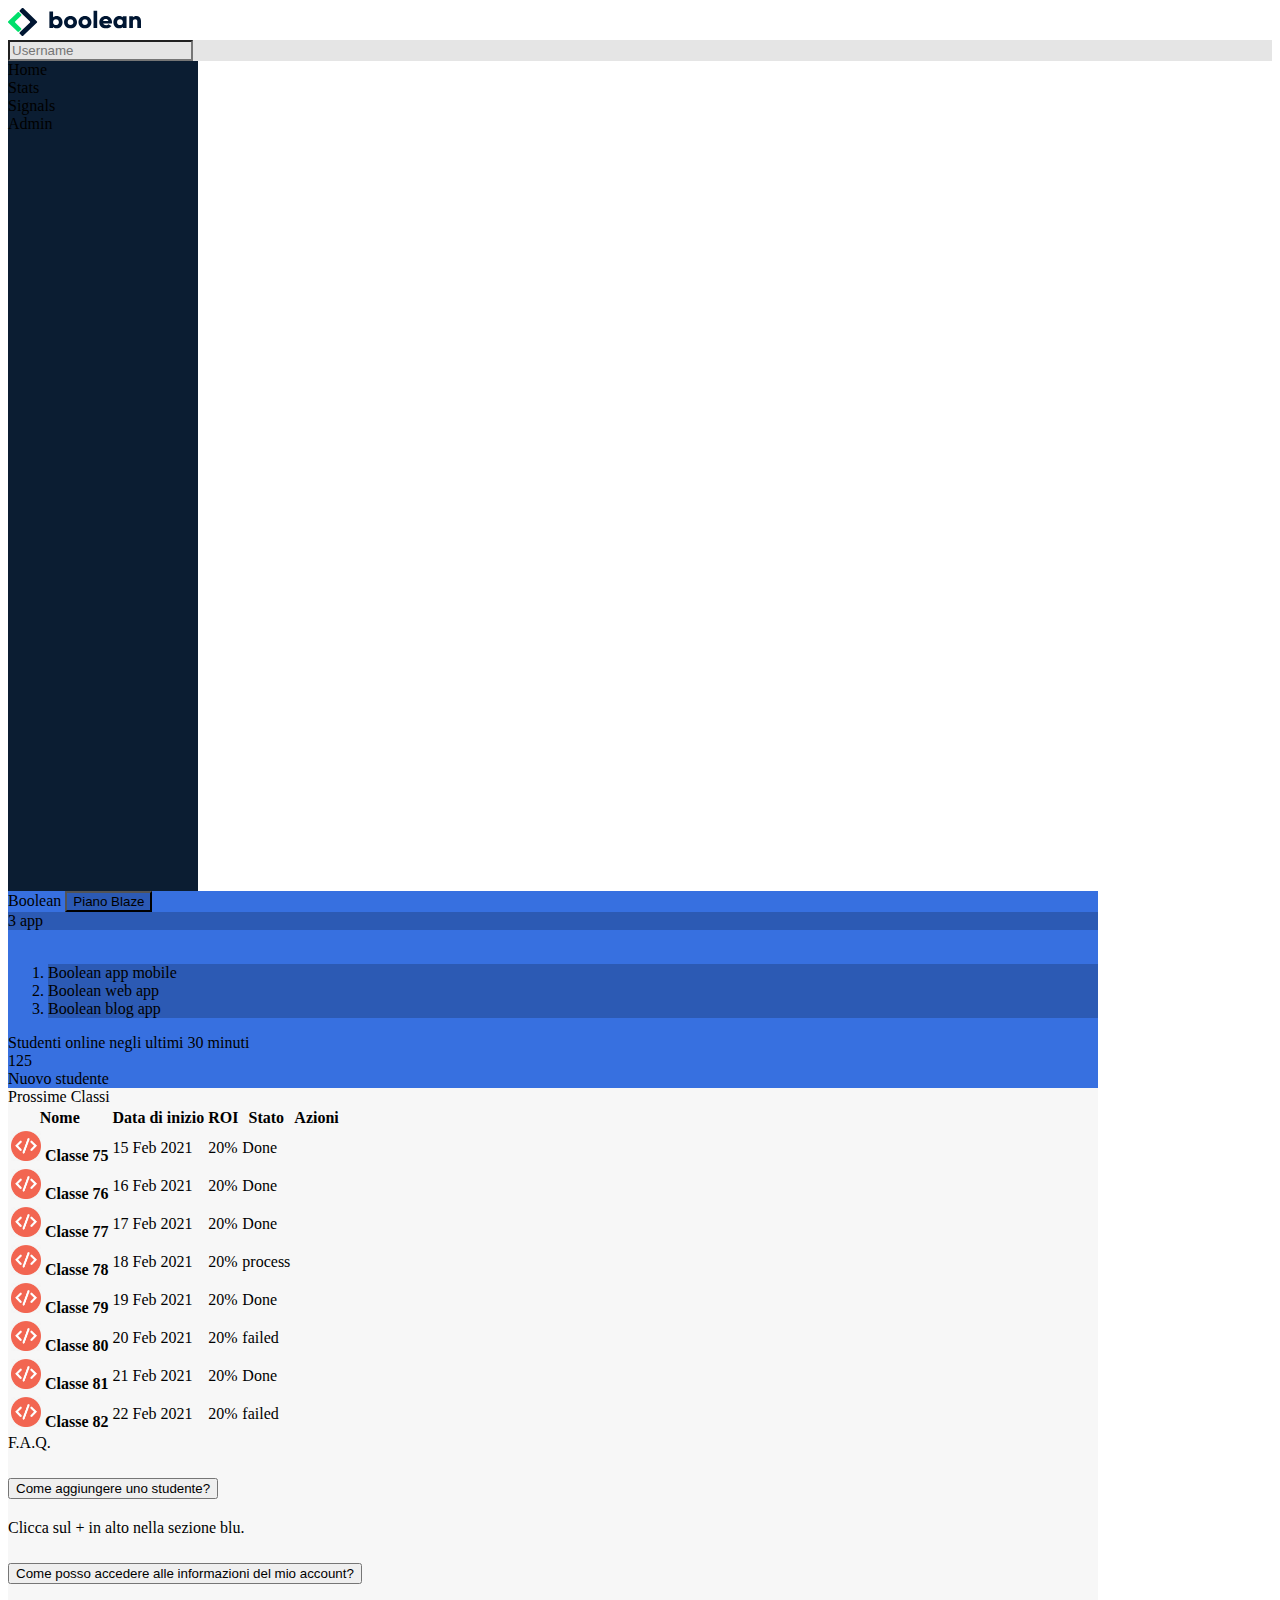
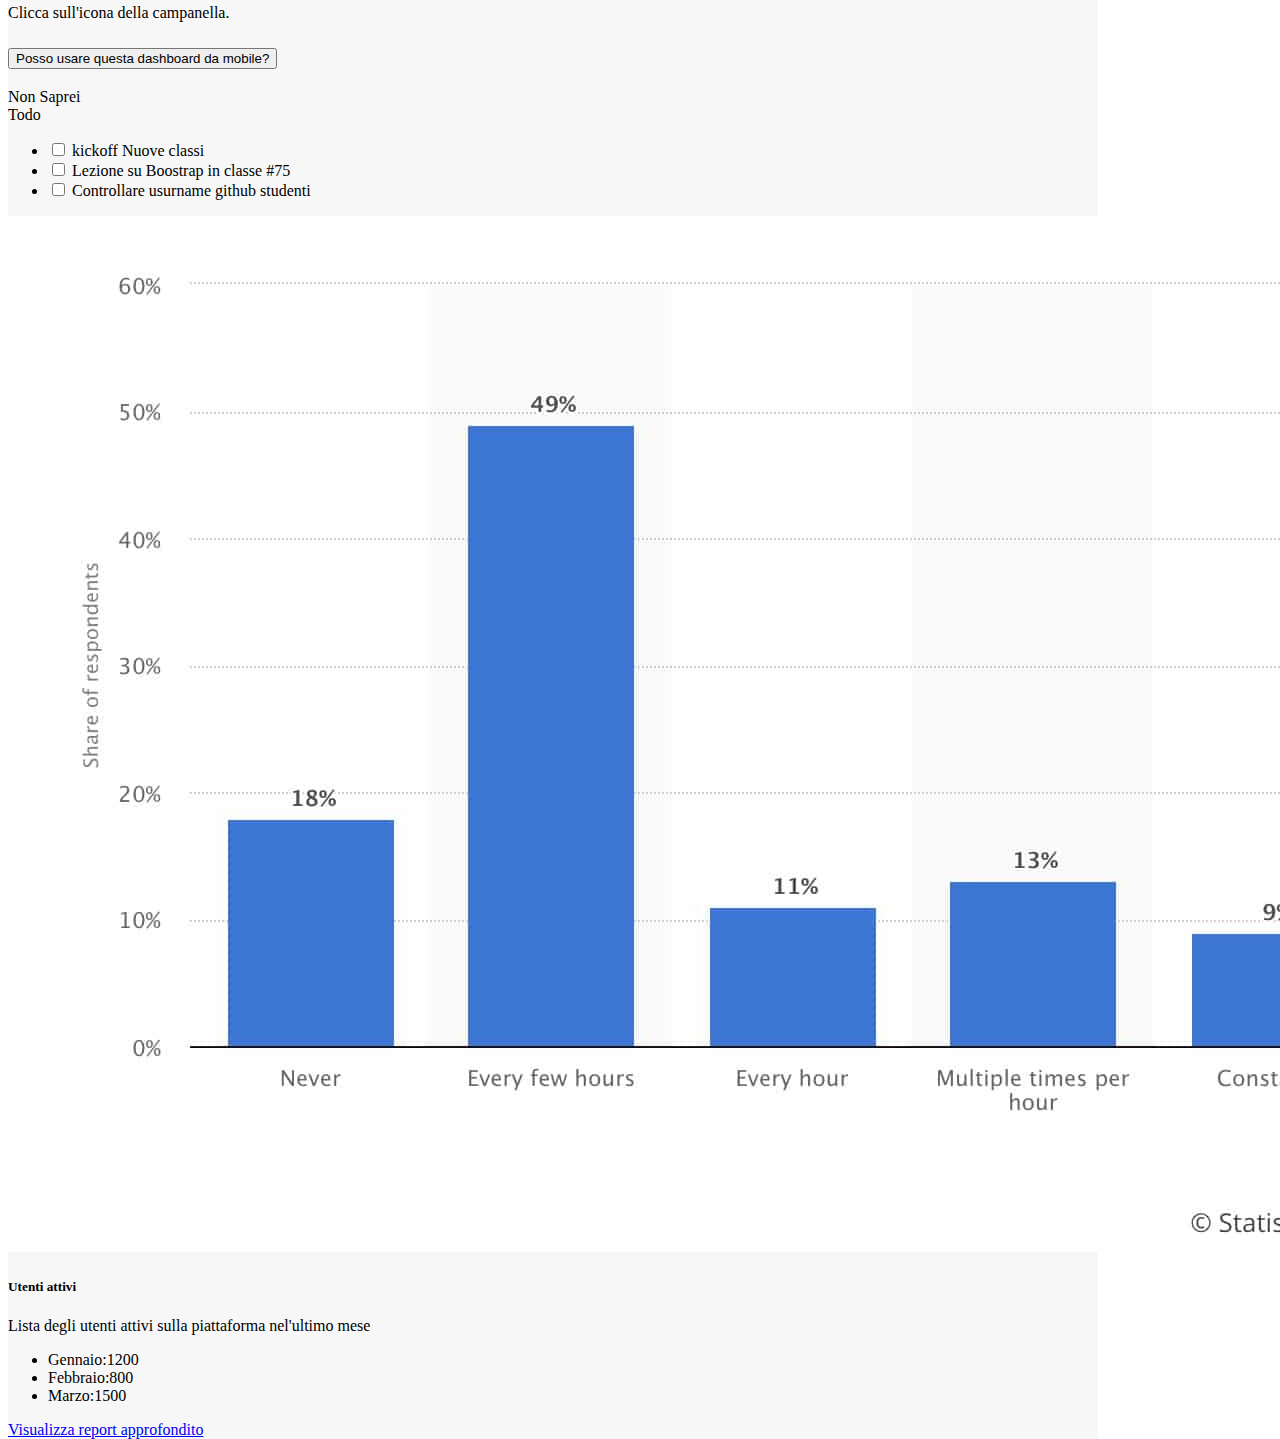
==== commit 4c124bf4: "Stilizzazione main" ====
--- a/index.html
+++ b/index.html
@@ -93,22 +93,26 @@
                         <div class="row text-white my-side-color-2">
                             <div class="col-12  ">
                                 <div class="row text-white">
-                                    <div class="col-4">
-                                        <span class="fs-2 ">Boolean</span> <button type="button" class="btn btn-primary rounded-pill btn-back-ground">Primary</button>
-                                        <nav aria-label="breadcrumb">
-                                            <ol class="breadcrumb text-white">
-                                              <li class="breadcrumb-item rounded-pill btn-back-ground "><a href="#">Home</a></li>
-                                              <li class="breadcrumb-item rounded-pill btn-back-ground"><a href="#">Library</a></li>
-                                              <li class="breadcrumb-item rounded-pill btn-back-ground" aria-current="page">Data</li>
+                                    <div class="col-6">
+                                        <span class="fs-2 ">Boolean</span> <button type="button" class="btn btn-primary rounded-pill btn-back-ground">Piano Blaze</button>
+                                        <nav style="--bs-breadcrumb-divider: '';" aria-label="breadcrumb">
+                                            <li class="breadcrumb-item rounded-pill btn-back-ground btn btn-primary" aria-current="page">3 app</li>
+                                            <li class="breadcrumb-item rounded-pill text-white btn"><i class="fa-solid fa-angles-right"></i></li>
+                                            <ol class="breadcrumb">
+                                                <li class="breadcrumb-item rounded-pill btn-back-ground btn btn-primary">Boolean app mobile</a></li>
+                                                <li class="breadcrumb-item rounded-pill btn-back-ground btn btn-primary">Boolean web app</a></li>
+                                                <li class="breadcrumb-item rounded-pill btn-back-ground btn btn-primary">Boolean blog app</a></li>
                                             </ol>
-                                          </nav>
-
-                                    </div>
-                                    <div class="col-4">
-
-                                    </div>
-                                    <div class="col-4">
-
+                                        </nav>
+
+                                    </div>
+                                    <div class="col-3">
+                                        <div>Studenti online negli ultimi 30 minuti</div>
+                                        <div class="fs-1">125</div>
+                                    </div>
+                                    <div class="col-3 d-flex align-items-center gap-2 ">
+                                        <span class="fs-5 ">Nuovo studente</span>
+                                        <span class="fs-4 btn btn-outline-light"><i class="fa-solid fa-plus"></i></span>
                                     </div>
                                 </div>
                             </div>
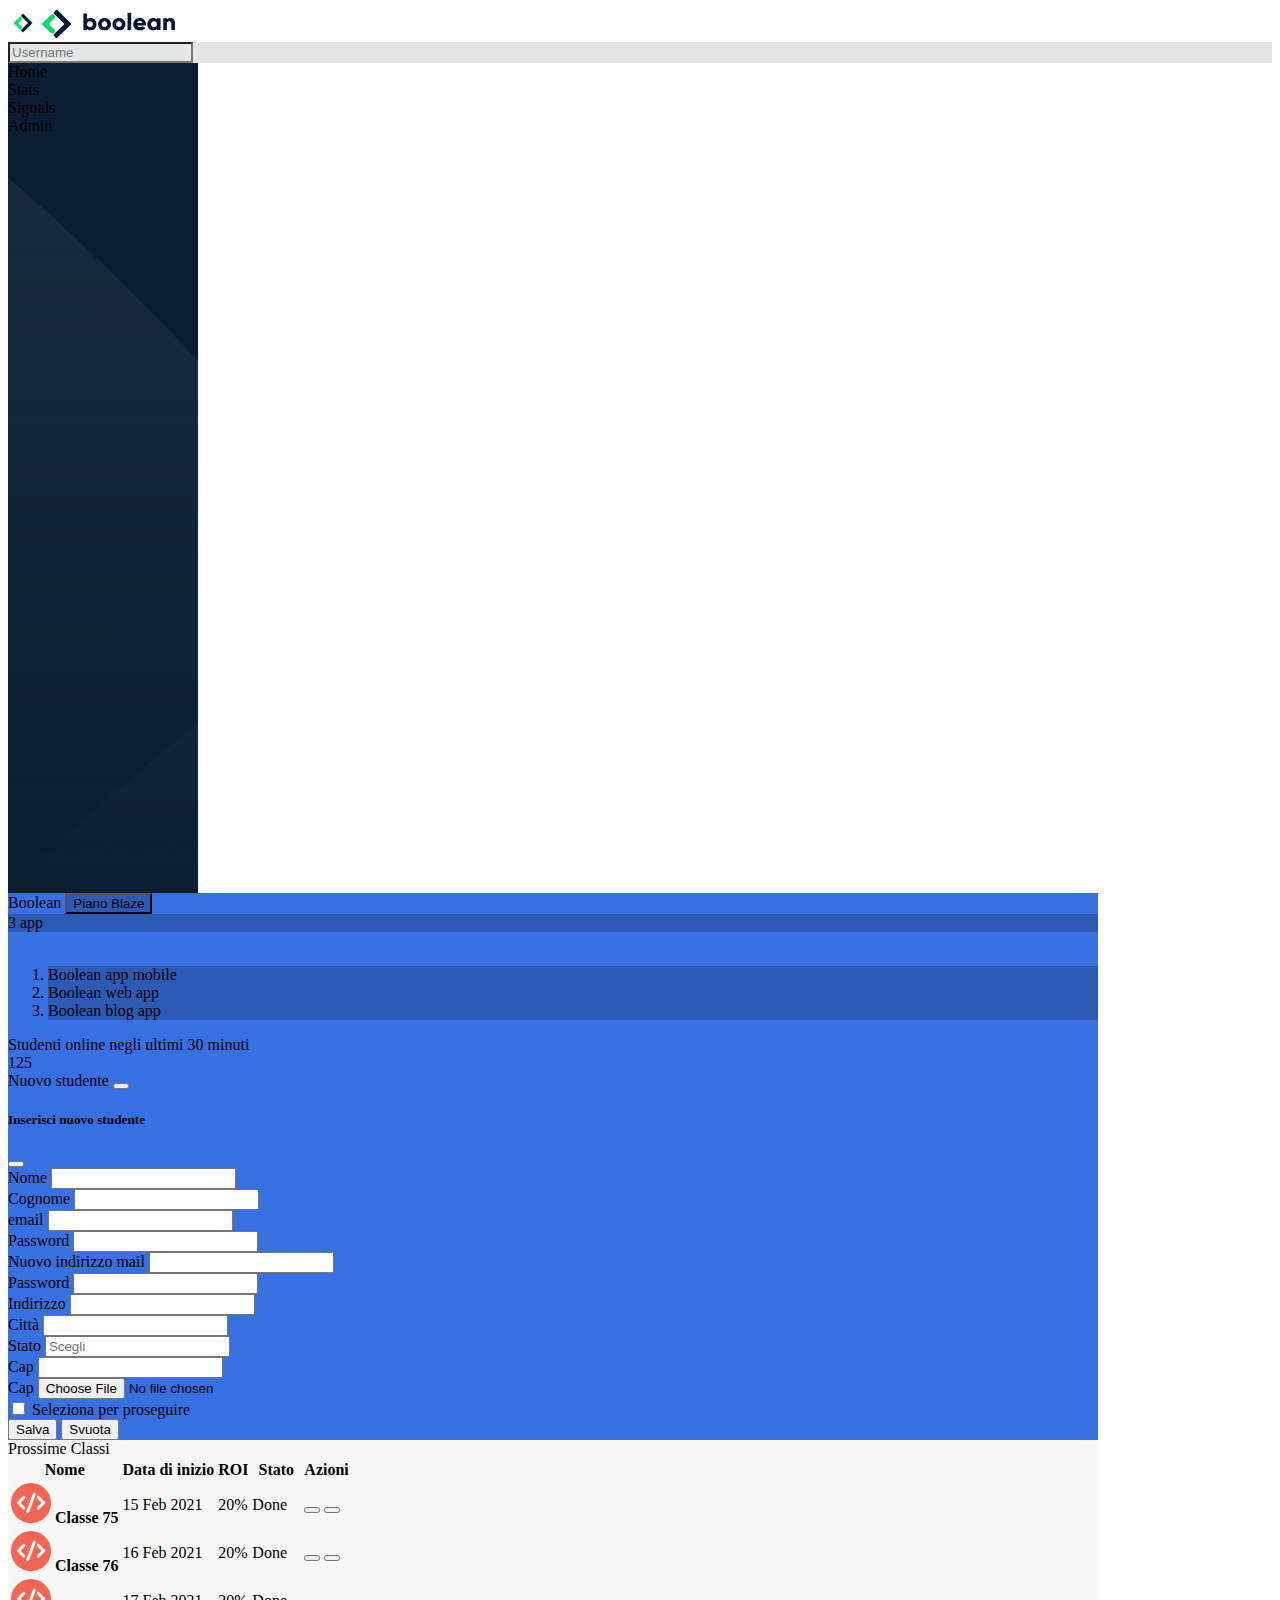
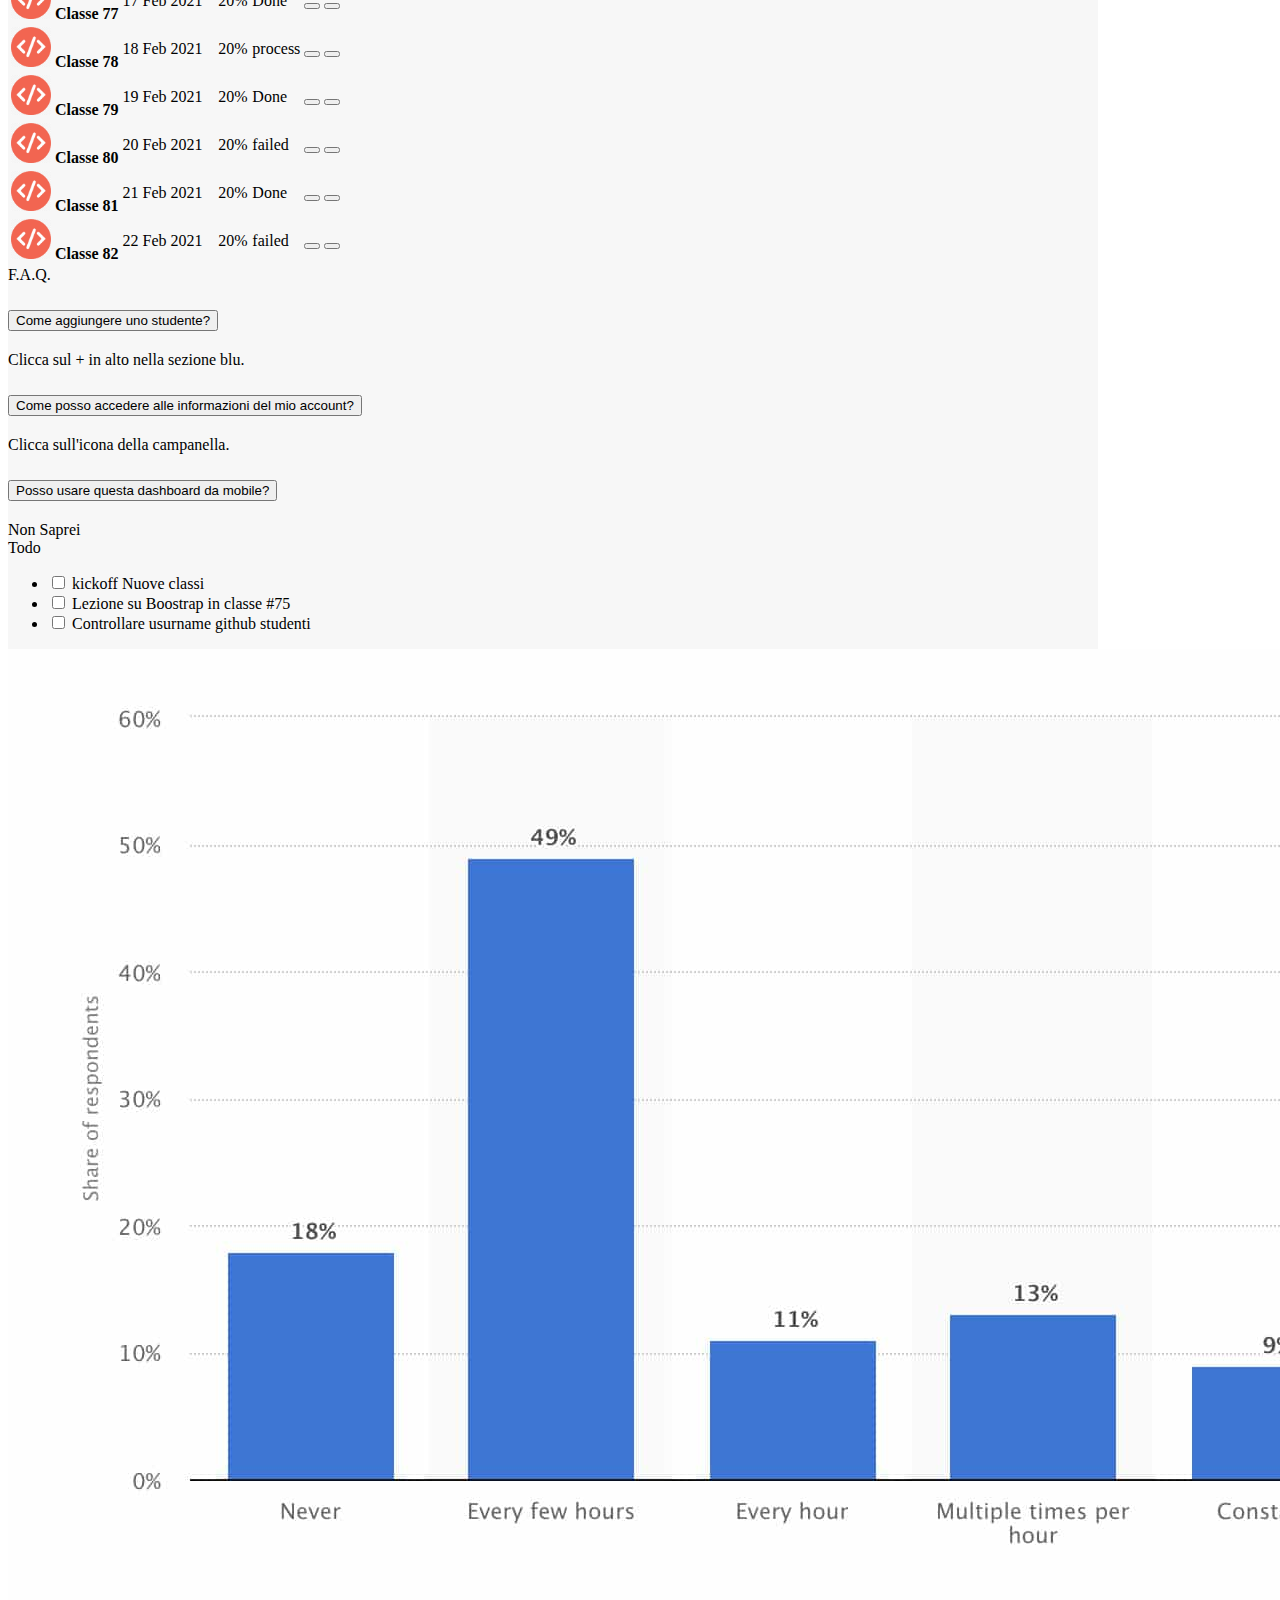
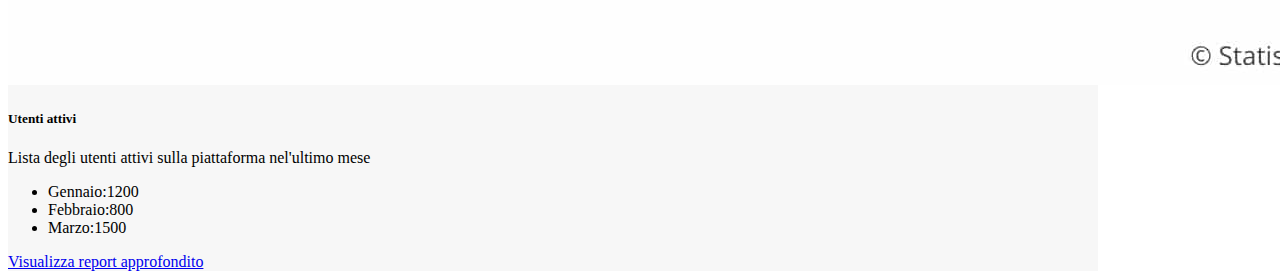
==== commit 0f5cea94: "Esercizio finito" ====
--- a/index.html
+++ b/index.html
@@ -27,7 +27,8 @@
         <div class="container-fluid">
             <div class="row py-3 align-items-center justify-content-between  ">
                 <div class="col-2">
-                    <img src="img/logo.svg" alt="Logo Boolean">
+                    <img src="img/mobile-logo.png" alt="Mini logo" class="d-lg-none my-logo-small">
+                    <img src="img/logo.svg" alt="Logo Boolean" class="d-none d-lg-block">
                 </div>
                 <div class="col-8">
                     <div class="input-group  border rounded-2 my-bg-grey">
@@ -39,9 +40,9 @@
                     </div>
                 </div>
                 <div class="col-2 d-flex justify-content-end gap-4">
-                    <i class="fa-solid fa-list-ul"></i>
-                    <i class="fa-solid fa-circle-question"></i>
-                    <i class="fa-solid fa-ellipsis-vertical"></i>
+                    <i class="fa-solid fa-list-ul d-none d-lg-block"></i>
+                    <i class="fa-solid fa-circle-question d-none d-lg-block"></i>
+                    <i class="fa-solid fa-ellipsis-vertical d-none d-lg-block"></i>
                     <i class="fa-solid fa-bell text-warning"></i>
                 </div>
             </div>
@@ -58,17 +59,17 @@
                     <div class="row  ">
                         <div class="col-12 py-2">
                             <i class="fa-solid fa-house"></i>
-                            <span>Home</span>
+                            <span class="options">Home</span>
                         </div>
                         <div class="col-12 py-2">
                             <i class="fa-solid fa-chart-simple"></i>
-                            <span>Stats</span>
+                            <span class="options">Stats</span>
 
                         </div>
 
                         <div class="col-12 py-2">
                             <i class="fa-solid fa-signal"></i>
-                            <span>Signals</span>
+                            <span class="options">Signals</span>
 
                         </div>
                     </div>
@@ -76,7 +77,7 @@
 
                         <div class="col-12">
                             <i class="fa-solid fa-gear"></i>
-                            <span>Admin</span>
+                            <span class="options">Admin</span>
 
                         </div>
 
@@ -91,28 +92,148 @@
                 <div class="main-content ms-height-100 overflow-y-auto">
                     <div class="container-fluid">
                         <div class="row text-white my-side-color-2">
-                            <div class="col-12  ">
+                            <div class="col-12 py-3 ">
                                 <div class="row text-white">
-                                    <div class="col-6">
-                                        <span class="fs-2 ">Boolean</span> <button type="button" class="btn btn-primary rounded-pill btn-back-ground">Piano Blaze</button>
+                                    <div class=" col-12 col-md-6">
+                                        <span class="fs-2 ">Boolean</span> <button type="button"
+                                            class="btn btn-primary rounded-pill btn-back-ground">Piano Blaze</button>
                                         <nav style="--bs-breadcrumb-divider: '';" aria-label="breadcrumb">
-                                            <li class="breadcrumb-item rounded-pill btn-back-ground btn btn-primary" aria-current="page">3 app</li>
-                                            <li class="breadcrumb-item rounded-pill text-white btn"><i class="fa-solid fa-angles-right"></i></li>
+                                            <li class="breadcrumb-item rounded-pill btn-back-ground btn btn-primary"
+                                                aria-current="page">3 app</li>
+                                            <li class="breadcrumb-item rounded-pill text-white btn"><i
+                                                    class="fa-solid fa-angles-right"></i></li>
                                             <ol class="breadcrumb">
-                                                <li class="breadcrumb-item rounded-pill btn-back-ground btn btn-primary">Boolean app mobile</a></li>
-                                                <li class="breadcrumb-item rounded-pill btn-back-ground btn btn-primary">Boolean web app</a></li>
-                                                <li class="breadcrumb-item rounded-pill btn-back-ground btn btn-primary">Boolean blog app</a></li>
+                                                <li
+                                                    class="breadcrumb-item rounded-pill btn-back-ground btn btn-primary">
+                                                    Boolean app mobile</a></li>
+                                                <li
+                                                    class="breadcrumb-item rounded-pill btn-back-ground btn btn-primary">
+                                                    Boolean web app</a></li>
+                                                <li
+                                                    class="breadcrumb-item rounded-pill btn-back-ground btn btn-primary">
+                                                    Boolean blog app</a></li>
                                             </ol>
                                         </nav>
 
                                     </div>
-                                    <div class="col-3">
+                                    <div class="col-12 col-md-3 ">
                                         <div>Studenti online negli ultimi 30 minuti</div>
                                         <div class="fs-1">125</div>
                                     </div>
-                                    <div class="col-3 d-flex align-items-center gap-2 ">
+                                    <div class="col-12 col-md-3 d-flex align-items-center gap-2 ">
                                         <span class="fs-5 ">Nuovo studente</span>
-                                        <span class="fs-4 btn btn-outline-light"><i class="fa-solid fa-plus"></i></span>
+
+                                        <button class="btn btn-outline-light text-white" type="button"
+                                            data-bs-toggle="offcanvas" data-bs-target="#offcanvasExample"
+                                            aria-controls="offcanvasExample">
+                                            <i class="fa-solid fa-plus"></i>
+                                        </button>
+
+                                        <div class="offcanvas offcanvas-end " tabindex="-1" id="offcanvasExample"
+                                            aria-labelledby="offcanvasExampleLabel">
+                                            <div class="offcanvas-header">
+                                                <h5 class="offcanvas-title" id="offcanvasExampleLabel">Inserisci nuovo
+                                                    studente</h5>
+                                                <button type="button" class="btn-close" data-bs-dismiss="offcanvas"
+                                                    aria-label="Close"></button>
+                                            </div>
+                                            <div class="offcanvas-body">
+                                                <div>
+                                                    <div class="row">
+                                                        <div class="col-6">
+                                                            <label for="exampleFormControlInput1"
+                                                                class="form-label">Nome</label>
+                                                            <input type="name" class="form-control"
+                                                                id="exampleFormControlInput1">
+
+                                                        </div>
+                                                        <div class="col-6">
+                                                            <label for="exampleFormControlInput1"
+                                                                class="form-label">Cognome</label>
+                                                            <input type="name" class="form-control"
+                                                                id="exampleFormControlInput1">
+
+                                                        </div>
+                                                    </div>
+                                                    <div class="row">
+                                                        <div class="col-6">
+                                                            <label for="exampleFormControlInput1"
+                                                                class="form-label">email</label>
+                                                            <input type="email" class="form-control"
+                                                                id="exampleFormControlInput1">
+
+                                                        </div>
+                                                        <div class="col-6">
+                                                            <label for="exampleFormControlInput1"
+                                                                class="form-label">Password</label>
+                                                            <input type="password" class="form-control"
+                                                                id="exampleFormControlInput1">
+
+                                                        </div>
+                                                    </div>
+                                                    <div class="row">
+                                                        <div class="col-6">
+                                                            <label for="exampleFormControlInput1"
+                                                                class="form-label">Nuovo indirizzo mail</label>
+                                                            <input type="email" class="form-control"
+                                                                id="exampleFormControlInput1">
+
+                                                        </div>
+                                                        <div class="col-6">
+                                                            <label for="exampleFormControlInput1"
+                                                                class="form-label">Password</label>
+                                                            <input type="password" class="form-control"
+                                                                id="exampleFormControlInput1">
+
+                                                        </div>
+                                                    </div>
+                                                    <div class="row">
+                                                        <div class="col-12">
+                                                            <div class="mb-3">
+                                                                <label for="exampleFormControlInput1" class="form-label">Indirizzo</label>
+                                                                <input type="text" class="form-control" id="exampleFormControlInput1" >
+                                                              </div>
+                                                        </div>
+                                                    </div>
+                                                    <div class="row">
+                                                        <div class="col-6">
+                                                            <label for="exampleFormControlInput1" class="form-label">Città</label>
+                                                                <input type="text" class="form-control" id="exampleFormControlInput1" >
+                                                        </div>
+                                                        <div class="col-4">
+                                                            <label for="exampleFormControlInput1" class="form-label">Stato</label>
+                                                                <input type="text" class="form-control" id="exampleFormControlInput1" placeholder="Scegli" >
+                                                        </div>
+                                                        <div class="col-2">
+                                                            <label for="exampleFormControlInput1" class="form-label">Cap</label>
+                                                                <input type="text" class="form-control" id="exampleFormControlInput1" >
+                                                        </div>
+                                                    </div>
+                                                    <div class="row">
+                                                        <div class="col-12">
+                                                            
+                                                                <label for="exampleFormControlInput1" class="form-label">Cap</label>
+                                                                <input type="file" class="form-control" id="inputGroupFile04" aria-describedby="inputGroupFileAddon04" aria-label="Upload">
+                                                                
+                                                              
+                                                        </div>
+                                                    </div>
+                                                    <div class="row">
+                                                        <div class="col-4">
+                                                            <div class="form-check">
+                                                                <input class="form-check-input" type="checkbox" value="" id="flexCheckDefault">
+                                                                <label class="form-check-label" for="flexCheckDefault">
+                                                                  Seleziona per proseguire
+                                                                </label>
+                                                              </div>
+                                                        </div>
+                                                    </div>
+                                                </div>
+
+                                                <button type="button" class="btn btn-primary">Salva</button>
+                                                <button type="button" class="btn btn-warning">Svuota</button>
+                                            </div>
+                                        </div>
                                     </div>
                                 </div>
                             </div>
@@ -134,8 +255,9 @@
                                                     <thead>
                                                         <tr>
                                                             <th scope="col">Nome</th>
-                                                            <th scope="col">Data di inizio</th>
-                                                            <th scope="col">ROI</th>
+                                                            <th scope="col" class="d-none d-md-table-cell">Data di
+                                                                inizio</th>
+                                                            <th scope="col " class="d-none d-md-table-cell">ROI</th>
                                                             <th scope="col">Stato</th>
                                                             <th scope="col">Azioni</th>
                                                         </tr>
@@ -143,94 +265,125 @@
                                                     <tbody>
                                                         <tr>
                                                             <th scope="row"><img class="my-img"
-                                                                    src="img/class-avatar.jpg" alt=""> <span class="fw-normal">Classe
+                                                                    src="img/class-avatar.jpg" alt=""> <span
+                                                                    class="fw-normal">Classe
                                                                     75</span>
                                                             </th>
-                                                            <td>15 Feb 2021</td>
-                                                            <td>20%</td>
+                                                            <td class="d-none d-md-table-cell">15 Feb 2021</td>
+                                                            <td class="d-none d-md-table-cell">20%</td>
                                                             <td><span
                                                                     class="badge rounded-pill text-bg-success">Done</span>
                                                             </td>
-                                                            <td></td>
-                                                        </tr>
-                                                        <tr>
-                                                            <th scope="row"><img class="my-img"
-                                                                    src="img/class-avatar.jpg" alt=""> 
+                                                            <td>
+                                                                <button type="button" class="btn btn-outline-secondary"><i class="fa-solid fa-pen"></i></button>
+                                                                <button type="button" class="btn btn-outline-secondary"><i class="fa-solid fa-trash"></i></button>
+                                                            </td>
+                                                        </tr>
+                                                        <tr>
+                                                            <th scope="row"><img class="my-img"
+                                                                    src="img/class-avatar.jpg" alt="">
                                                                 <span class="fw-normal">Classe 76</span>
                                                             </th>
-                                                            <td>16 Feb 2021</td>
-                                                            <td>20%</td>
+                                                            <td class="d-none d-md-table-cell">16 Feb 2021</td>
+                                                            <td class="d-none d-md-table-cell">20%</td>
                                                             <td><span
                                                                     class="badge rounded-pill text-bg-success">Done</span>
                                                             </td>
-                                                            <td></td>
-                                                        </tr>
-                                                        <tr>
-                                                            <th scope="row"><img class="my-img"
-                                                                    src="img/class-avatar.jpg" alt=""> <span class="fw-normal">Classe
+                                                            <td>
+                                                                <button type="button" class="btn btn-outline-secondary"><i class="fa-solid fa-pen"></i></button>
+                                                                <button type="button" class="btn btn-outline-secondary"><i class="fa-solid fa-trash"></i></button>
+                                                            </td>
+                                                        </tr>
+                                                        <tr>
+                                                            <th scope="row"><img class="my-img"
+                                                                    src="img/class-avatar.jpg" alt=""> <span
+                                                                    class="fw-normal">Classe
                                                                     77</span>
                                                             </th>
-                                                            <td>17 Feb 2021</td>
-                                                            <td>20%</td>
-                                                            <td><span
-                                                                class="badge rounded-pill text-bg-success">Done</span>
-                                                            </td>
-                                                            <td></td>
-                                                        </tr>
-                                                        <tr>
-                                                            <th scope="row"><img class="my-img"
-                                                                    src="img/class-avatar.jpg" alt=""> <span class="fw-normal">Classe 78</span>
-                                                                </th>
-                                                                <td>18 Feb 2021</td>
-                                                                <td>20%</td>
-                                                                <td><span
+                                                            <td class="d-none d-md-table-cell">17 Feb 2021</td>
+                                                            <td class="d-none d-md-table-cell">20%</td>
+                                                            <td><span
+                                                                    class="badge rounded-pill text-bg-success">Done</span>
+                                                            </td>
+                                                            <td>
+                                                                <button type="button" class="btn btn-outline-secondary"><i class="fa-solid fa-pen"></i></button>
+                                                                <button type="button" class="btn btn-outline-secondary"><i class="fa-solid fa-trash"></i></button>
+                                                            </td>
+                                                        </tr>
+                                                        <tr>
+                                                            <th scope="row"><img class="my-img"
+                                                                    src="img/class-avatar.jpg" alt=""> <span
+                                                                    class="fw-normal">Classe 78</span>
+                                                            </th>
+                                                            <td class="d-none d-md-table-cell">18 Feb 2021</td>
+                                                            <td class="d-none d-md-table-cell">20%</td>
+                                                            <td><span
                                                                     class="badge rounded-pill text-bg-warning text-white">process</span>
-                                                                </td>
-                                                                <td></td>
-                                                        </tr>
-                                                        <tr>
-                                                            <th scope="row"><img class="my-img"
-                                                                    src="img/class-avatar.jpg" alt=""> <span class="fw-normal">Classe 79</span>
-                                                                </th>
-                                                                <td>19 Feb 2021</td>
-                                                                <td>20%</td>
-                                                                <td><span
+                                                            </td>
+                                                            <td>
+                                                                <button type="button" class="btn btn-outline-secondary"><i class="fa-solid fa-pen"></i></button>
+                                                                <button type="button" class="btn btn-outline-secondary"><i class="fa-solid fa-trash"></i></button>
+                                                            </td>
+                                                        </tr>
+                                                        <tr>
+                                                            <th scope="row"><img class="my-img"
+                                                                    src="img/class-avatar.jpg" alt=""> <span
+                                                                    class="fw-normal">Classe 79</span>
+                                                            </th>
+                                                            <td class="d-none d-md-table-cell">19 Feb 2021</td>
+                                                            <td class="d-none d-md-table-cell">20%</td>
+                                                            <td><span
                                                                     class="badge rounded-pill text-bg-success">Done</span>
-                                                                </td>
-                                                                <td></td>
-                                                        </tr>
-                                                        <tr>
-                                                            <th scope="row"><img class="my-img"
-                                                                    src="img/class-avatar.jpg" alt=""> <span class="fw-normal">Classe 80</span>
-                                                                </th>
-                                                                <td>20 Feb 2021</td>
-                                                                <td>20%</td>
-                                                                <td><span
+                                                            </td>
+                                                            <td>
+                                                                <button type="button" class="btn btn-outline-secondary"><i class="fa-solid fa-pen"></i></button>
+                                                                <button type="button" class="btn btn-outline-secondary"><i class="fa-solid fa-trash"></i></button>
+                                                            </td>
+                                                        </tr>
+                                                        <tr>
+                                                            <th scope="row"><img class="my-img"
+                                                                    src="img/class-avatar.jpg" alt=""> <span
+                                                                    class="fw-normal">Classe 80</span>
+                                                            </th>
+                                                            <td class="d-none d-md-table-cell">20 Feb 2021</td>
+                                                            <td class="d-none d-md-table-cell">20%</td>
+                                                            <td><span
                                                                     class="badge rounded-pill text-bg-danger">failed</span>
-                                                                </td>
-                                                                <td></td>
-                                                        </tr>
-                                                        <tr>
-                                                            <th scope="row"><img class="my-img"
-                                                                    src="img/class-avatar.jpg" alt=""> <span class="fw-normal">Classe 81</span>
-                                                                </th>
-                                                                <td>21 Feb 2021</td>
-                                                                <td>20%</td>
-                                                                <td><span
+                                                            </td>
+                                                            <td>
+                                                                <button type="button" class="btn btn-outline-secondary"><i class="fa-solid fa-pen"></i></button>
+                                                                <button type="button" class="btn btn-outline-secondary"><i class="fa-solid fa-trash"></i></button>
+                                                            </td>
+                                                        </tr>
+                                                        <tr>
+                                                            <th scope="row"><img class="my-img"
+                                                                    src="img/class-avatar.jpg" alt=""> <span
+                                                                    class="fw-normal">Classe 81</span>
+                                                            </th>
+                                                            <td class="d-none d-md-table-cell">21 Feb 2021</td>
+                                                            <td class="d-none d-md-table-cell">20%</td>
+                                                            <td><span
                                                                     class="badge rounded-pill text-bg-success">Done</span>
-                                                                </td>
-                                                                <td></td>
-                                                        </tr>
-                                                        <tr>
-                                                            <th scope="row"><img class="my-img"
-                                                                    src="img/class-avatar.jpg" alt=""> <span class="fw-normal">Classe 82</span>
-                                                                </th>
-                                                                <td>22 Feb 2021</td>
-                                                                <td>20%</td>
-                                                                <td><span
+                                                            </td>
+                                                            <td>
+                                                                <button type="button" class="btn btn-outline-secondary"><i class="fa-solid fa-pen"></i></button>
+                                                                <button type="button" class="btn btn-outline-secondary"><i class="fa-solid fa-trash"></i></button>
+                                                            </td>
+                                                        </tr>
+                                                        <tr>
+                                                            <th scope="row"><img class="my-img"
+                                                                    src="img/class-avatar.jpg" alt=""> <span
+                                                                    class="fw-normal">Classe 82</span>
+                                                            </th>
+                                                            <td class="d-none d-md-table-cell">22 Feb 2021</td>
+                                                            <td class="d-none d-md-table-cell">20%</td>
+                                                            <td><span
                                                                     class="badge rounded-pill text-bg-danger">failed</span>
-                                                                </td>
-                                                                <td></td>
+                                                            </td>
+                                                            <td>
+                                                                <button type="button" class="btn btn-outline-secondary"><i class="fa-solid fa-pen"></i></button>
+                                                                <button type="button" class="btn btn-outline-secondary"><i class="fa-solid fa-trash"></i></button>
+                                                            </td>
                                                         </tr>
                                                     </tbody>
                                                 </table>
@@ -249,37 +402,51 @@
                                             </div>
                                             <div class="accordion accordion-flush" id="accordionFlushExample">
                                                 <div class="accordion-item">
-                                                  <h2 class="accordion-header">
-                                                    <button class="accordion-button collapsed" type="button" data-bs-toggle="collapse" data-bs-target="#flush-collapseOne" aria-expanded="false" aria-controls="flush-collapseOne">
-                                                      Come aggiungere uno studente?
-                                                    </button>
-                                                  </h2>
-                                                  <div id="flush-collapseOne" class="accordion-collapse collapse" data-bs-parent="#accordionFlushExample">
-                                                    <div class="accordion-body">Clicca sul + in alto nella sezione blu.
-                                                    </div>
-                                                  </div>
+                                                    <h2 class="accordion-header">
+                                                        <button class="accordion-button collapsed" type="button"
+                                                            data-bs-toggle="collapse"
+                                                            data-bs-target="#flush-collapseOne" aria-expanded="false"
+                                                            aria-controls="flush-collapseOne">
+                                                            Come aggiungere uno studente?
+                                                        </button>
+                                                    </h2>
+                                                    <div id="flush-collapseOne" class="accordion-collapse collapse"
+                                                        data-bs-parent="#accordionFlushExample">
+                                                        <div class="accordion-body">Clicca sul + in alto nella sezione
+                                                            blu.
+                                                        </div>
+                                                    </div>
                                                 </div>
                                                 <div class="accordion-item">
-                                                  <h2 class="accordion-header">
-                                                    <button class="accordion-button collapsed" type="button" data-bs-toggle="collapse" data-bs-target="#flush-collapseTwo" aria-expanded="false" aria-controls="flush-collapseTwo">
-                                                      Come posso accedere alle informazioni del mio account?
-                                                    </button>
-                                                  </h2>
-                                                  <div id="flush-collapseTwo" class="accordion-collapse collapse" data-bs-parent="#accordionFlushExample">
-                                                    <div class="accordion-body">Clicca sull'icona della campanella.</div>
-                                                  </div>
+                                                    <h2 class="accordion-header">
+                                                        <button class="accordion-button collapsed" type="button"
+                                                            data-bs-toggle="collapse"
+                                                            data-bs-target="#flush-collapseTwo" aria-expanded="false"
+                                                            aria-controls="flush-collapseTwo">
+                                                            Come posso accedere alle informazioni del mio account?
+                                                        </button>
+                                                    </h2>
+                                                    <div id="flush-collapseTwo" class="accordion-collapse collapse"
+                                                        data-bs-parent="#accordionFlushExample">
+                                                        <div class="accordion-body">Clicca sull'icona della campanella.
+                                                        </div>
+                                                    </div>
                                                 </div>
                                                 <div class="accordion-item">
-                                                  <h2 class="accordion-header">
-                                                    <button class="accordion-button collapsed" type="button" data-bs-toggle="collapse" data-bs-target="#flush-collapseThree" aria-expanded="false" aria-controls="flush-collapseThree">
-                                                      Posso usare questa dashboard da mobile?
-                                                    </button>
-                                                  </h2>
-                                                  <div id="flush-collapseThree" class="accordion-collapse collapse" data-bs-parent="#accordionFlushExample">
-                                                    <div class="accordion-body">Non Saprei</div>
-                                                  </div>
+                                                    <h2 class="accordion-header">
+                                                        <button class="accordion-button collapsed" type="button"
+                                                            data-bs-toggle="collapse"
+                                                            data-bs-target="#flush-collapseThree" aria-expanded="false"
+                                                            aria-controls="flush-collapseThree">
+                                                            Posso usare questa dashboard da mobile?
+                                                        </button>
+                                                    </h2>
+                                                    <div id="flush-collapseThree" class="accordion-collapse collapse"
+                                                        data-bs-parent="#accordionFlushExample">
+                                                        <div class="accordion-body">Non Saprei</div>
+                                                    </div>
                                                 </div>
-                                              </div>
+                                            </div>
                                         </div>
                                     </div>
                                 </div>
@@ -295,26 +462,32 @@
                                                 Todo
                                             </div>
                                             <ul class="list-group  p-3 ">
-                                                <li class="list-group-item"><div class="form-check">
-                                                    <input class="form-check-input" type="checkbox" value="" id="flexCheckDefault">
-                                                    <label class="form-check-label" for="flexCheckDefault">
-                                                      kickoff Nuove classi
-                                                    </label>
-                                                  </div>
+                                                <li class="list-group-item">
+                                                    <div class="form-check">
+                                                        <input class="form-check-input" type="checkbox" value=""
+                                                            id="flexCheckDefault">
+                                                        <label class="form-check-label" for="flexCheckDefault">
+                                                            kickoff Nuove classi
+                                                        </label>
+                                                    </div>
                                                 </li>
-                                                <li class="list-group-item"><div class="form-check">
-                                                    <input class="form-check-input" type="checkbox" value="" id="flexCheckDefault">
-                                                    <label class="form-check-label" for="flexCheckDefault">
-                                                      Lezione su Boostrap in classe #75
-                                                    </label>
-                                                  </div>
+                                                <li class="list-group-item">
+                                                    <div class="form-check">
+                                                        <input class="form-check-input" type="checkbox" value=""
+                                                            id="flexCheckDefault">
+                                                        <label class="form-check-label" for="flexCheckDefault">
+                                                            Lezione su Boostrap in classe #75
+                                                        </label>
+                                                    </div>
                                                 </li>
-                                                <li class="list-group-item"><div class="form-check">
-                                                    <input class="form-check-input" type="checkbox" value="" id="flexCheckDefault">
-                                                    <label class="form-check-label" for="flexCheckDefault">
-                                                      Controllare usurname github studenti
-                                                    </label>
-                                                  </div>
+                                                <li class="list-group-item">
+                                                    <div class="form-check">
+                                                        <input class="form-check-input" type="checkbox" value=""
+                                                            id="flexCheckDefault">
+                                                        <label class="form-check-label" for="flexCheckDefault">
+                                                            Controllare usurname github studenti
+                                                        </label>
+                                                    </div>
                                                 </li>
                                             </ul>
                                         </div>
@@ -326,8 +499,9 @@
                                             <img src="img/stats.jpeg" class="card-img-top" alt="...">
                                             <div class="card-body">
                                                 <h5 class="card-title">Utenti attivi</h5>
-                                                <p class="card-text">Lista degli utenti attivi sulla piattaforma nel'ultimo mese
-                                                   </p>
+                                                <p class="card-text">Lista degli utenti attivi sulla piattaforma
+                                                    nel'ultimo mese
+                                                </p>
                                             </div>
                                             <ul class="list-group list-group-flush">
                                                 <li class="list-group-item">Gennaio:1200</li>
@@ -336,7 +510,7 @@
                                             </ul>
                                             <div class="card-body">
                                                 <a href="#" class="card-link">Visualizza report approfondito</a>
-                                                
+
                                             </div>
                                         </div>
                                     </div>
@@ -359,9 +533,11 @@
 
 
 
-    <script src="https://cdn.jsdelivr.net/npm/bootstrap@5.3.2/dist/js/bootstrap.bundle.min.js" integrity="sha384-C6RzsynM9kWDrMNeT87bh95OGNyZPhcTNXj1NW7RuBCsyN/o0jlpcV8Qyq46cDfL" crossorigin="anonymous"></script>
-
-    
+    <script src="https://cdn.jsdelivr.net/npm/bootstrap@5.3.2/dist/js/bootstrap.bundle.min.js"
+        integrity="sha384-C6RzsynM9kWDrMNeT87bh95OGNyZPhcTNXj1NW7RuBCsyN/o0jlpcV8Qyq46cDfL"
+        crossorigin="anonymous"></script>
+
+
 </body>
 
 </html>--- a/css/style.css
+++ b/css/style.css
@@ -4,6 +4,7 @@
 
 .my-side-color{
     background-color: #0B1D32;
+    background-image: url(../img/sidebar-bg.png);
 }
 
 .my-side-color-2{
@@ -43,7 +44,7 @@
 }
 
 .my-img{
-    width: 30px;
+    width: 40px;
 }
 
 /* Restyling */
@@ -54,7 +55,36 @@
 .main-content{
     width: calc(100vw - 190px);
 }
+.my-logo-small{
+    width: 30px;
+}
 
-@media  screen and(min-width:992px) {
+.offcanvas.offcanvas-end{
+    width: 50%;
+}
+
+@media  screen and (max-width:576px) {
     
-}+}
+
+
+
+@media  screen and (max-width:992px) {
+    .side-bar{
+        width: 68px;
+    }
+    .options{
+        display: none;
+    }
+
+    /* parte del main */
+
+    .main-content{
+        width: calc(100vw - 68px);
+    }
+
+    .offcanvas.offcanvas-end{
+        width: 100%;
+    }
+}
+
